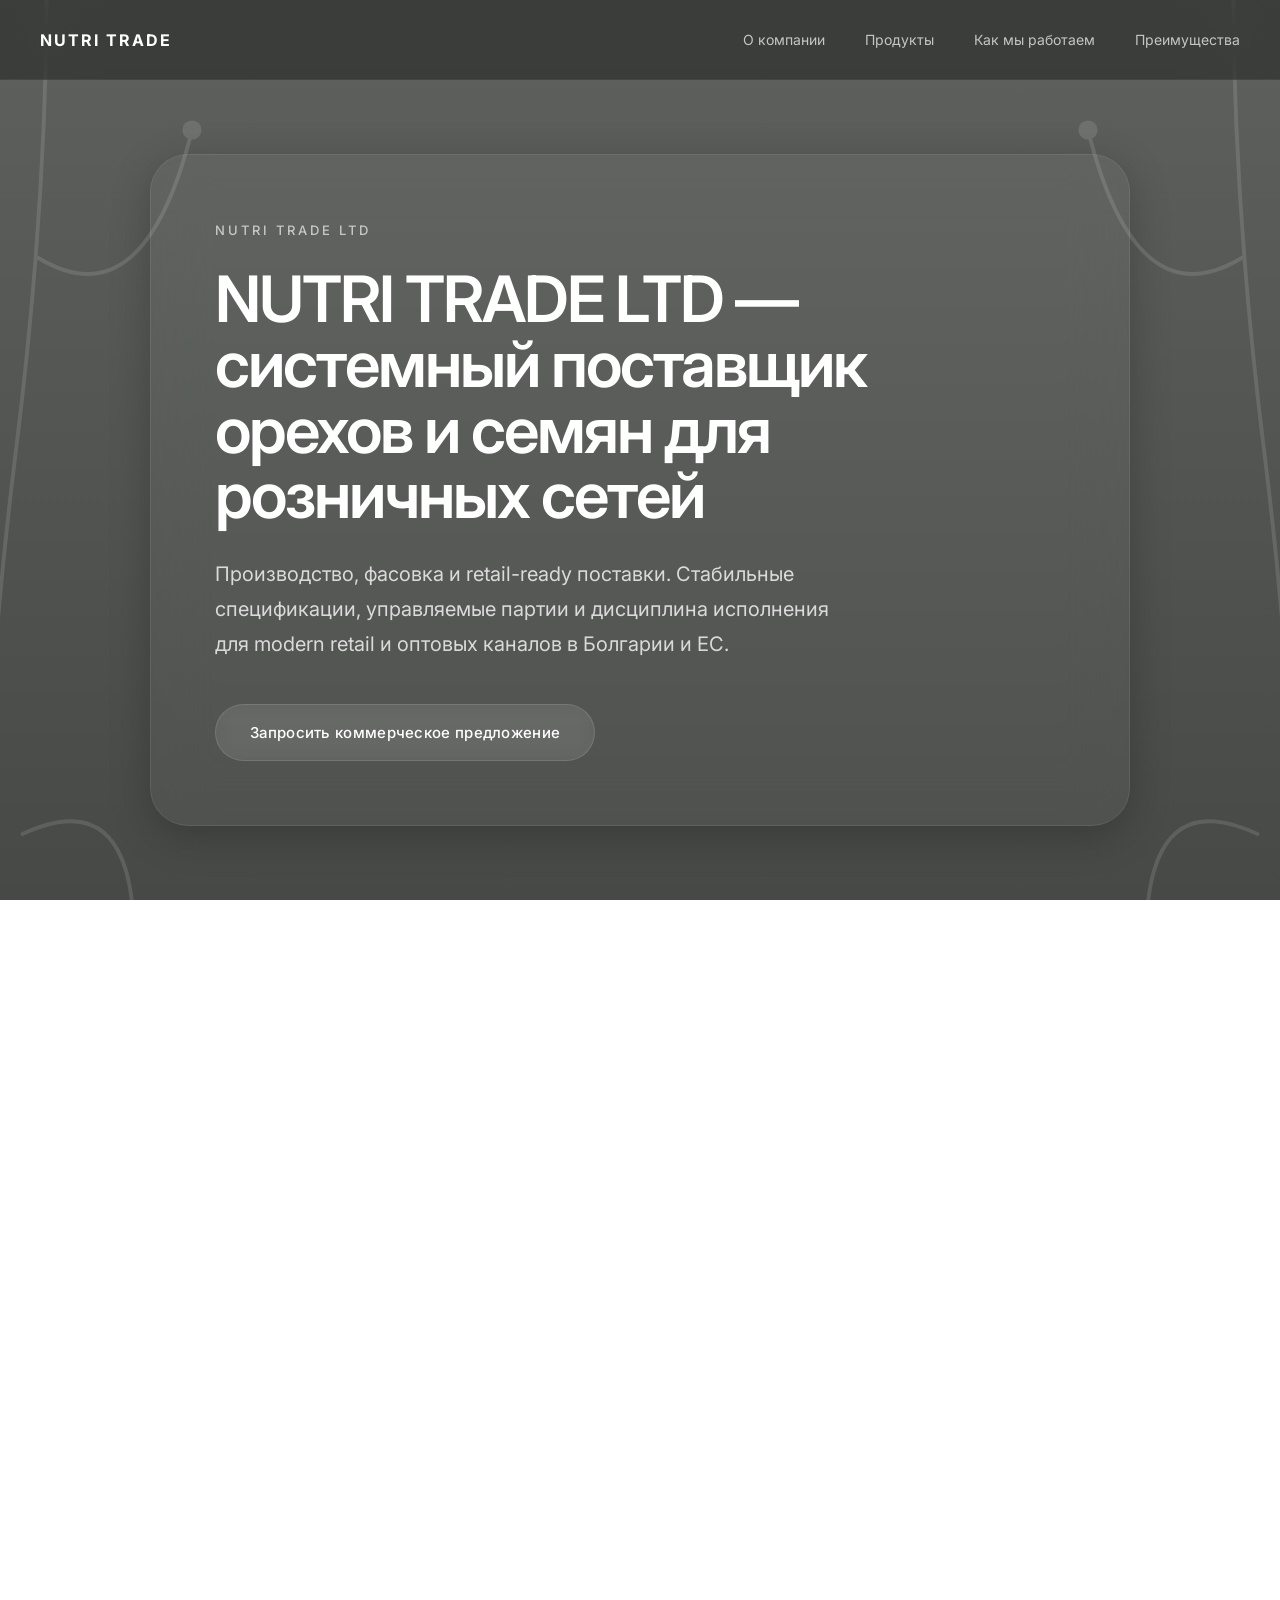
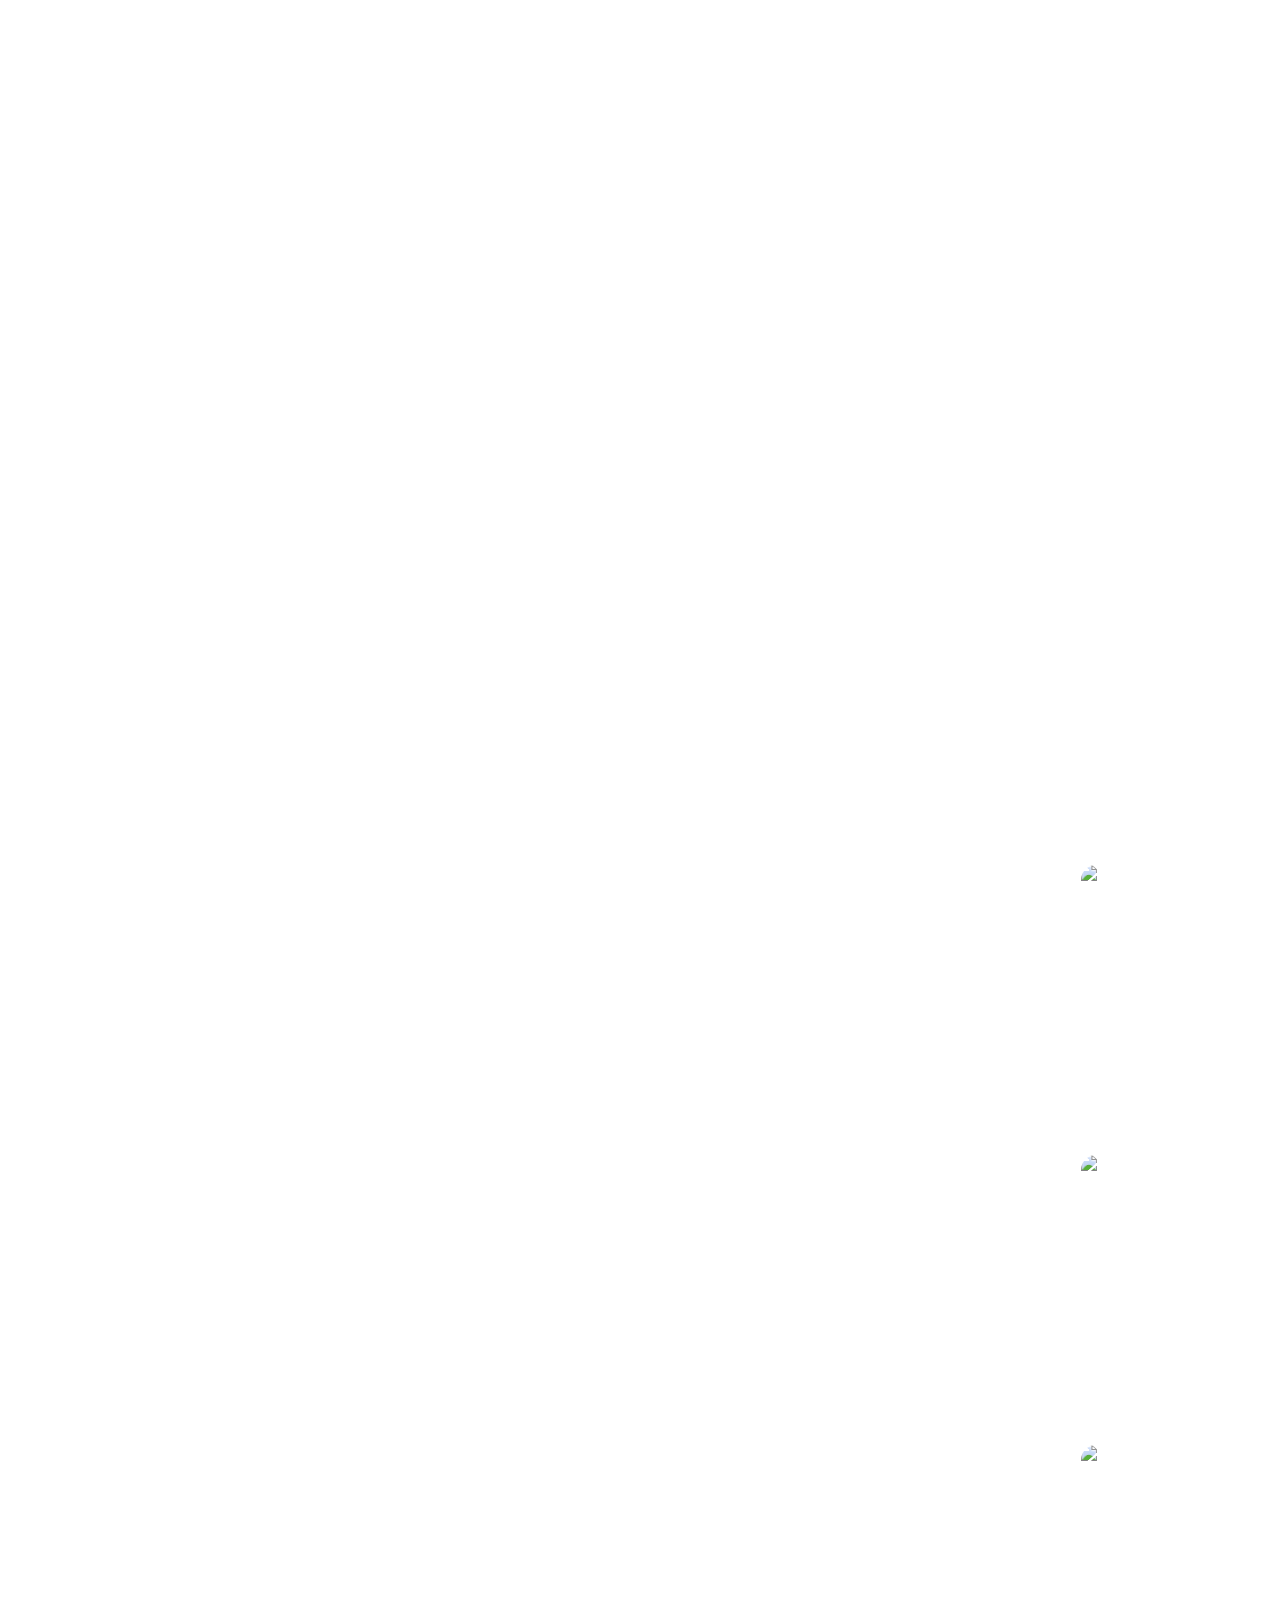
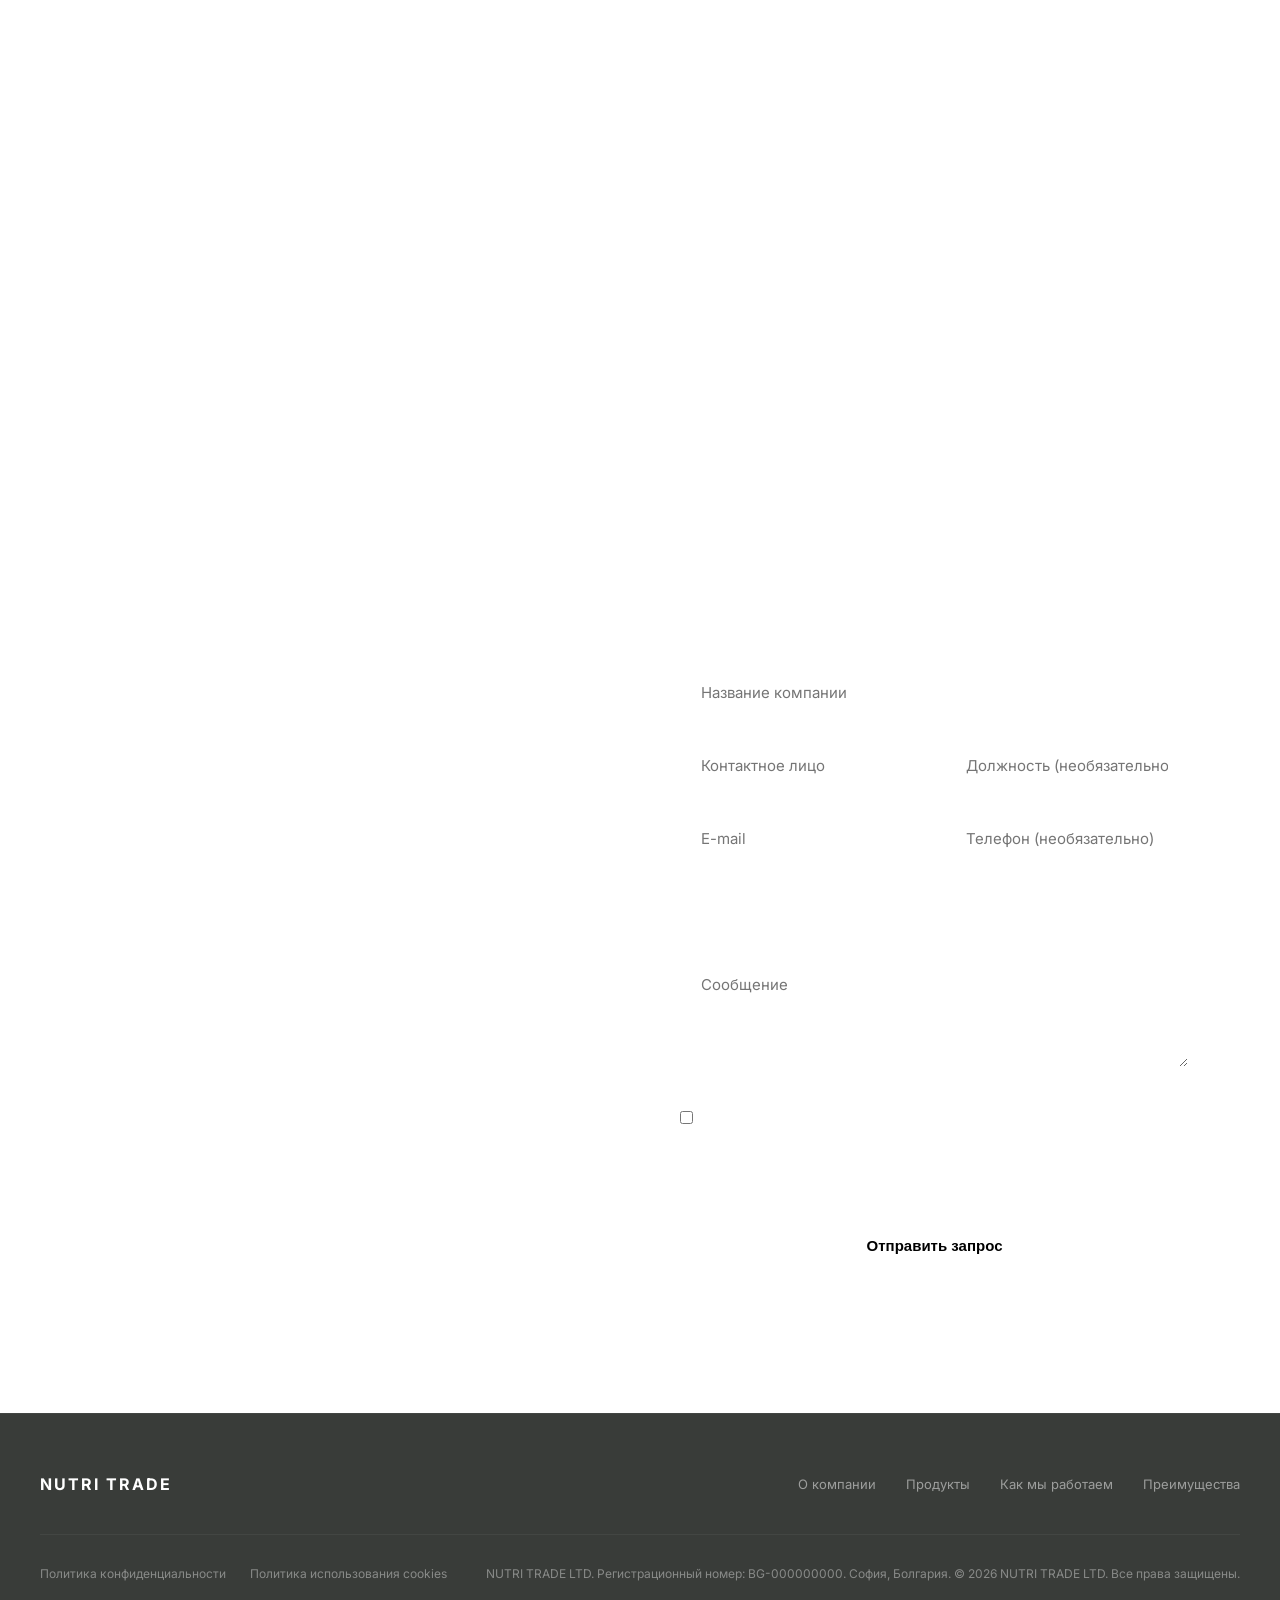
==== index.html @ 8dca6f15 "Перенесла файлы в корень репозитория" ====
<!DOCTYPE html>
<html lang="ru">
<head>
  <meta charset="UTF-8">
  <meta name="viewport" content="width=device-width, initial-scale=1.0">
  <title>NUTRI TRADE LTD</title>
  <link rel="stylesheet" href="style.css">
</head>
<body>

  <header class="main-header">
    <div class="header-container">
      <a href="#" class="logo">NUTRI TRADE</a>
      <nav class="nav-menu">
        <a href="#about">О компании</a>
        <a href="#products">Продукты</a>
        <a href="#workflow">Как мы работаем</a>
        <a href="#advantages">Преимущества</a>
      </nav>
    </div>
  </header>

  <main>
    <section class="hero">
      <div class="glass-panel">
        <span class="hero-label">NUTRI TRADE LTD</span>
        <h1>NUTRI TRADE LTD — системный поставщик орехов и семян для розничных сетей</h1>
        <p class="hero-description">Производство, фасовка и retail-ready поставки. Стабильные спецификации, управляемые партии и дисциплина исполнения для modern retail и оптовых каналов в Болгарии и ЕС.</p>
        <a href="#contacts" class="hero-button" style="text-align: center; text-decoration: none; display: inline-block;">Запросить коммерческое предложение</a>
      </div>
    </section>

    <section id="about" class="about">
      <div class="about-container">
        <span class="about-label">О КОМПАНИИ</span>
        <h2 class="about-title">NUTRI TRADE LTD — болгарская B2B-компания, работающая в сегменте nuts & seeds с 2014 года.</h2>
        <div class="about-text">
          <p>Мы специализируемся на фасовке, подготовке и поставке орехов и семян в форматах, соответствующих требованиям современных розничных сетей.</p>
          <p>Мы работаем не как спотовый трейдер, а как операционный партнер категории. Наша модель строится на трех принципах:</p>
        </div>
        <div class="principles">
          <div class="principle">
            <span>01</span>
            <div>
              <h3>Контроль параметров</h3>
              <p>стабильная спецификация продукта и повторяемость качества.</p>
            </div>
          </div>
          <div class="principle">
            <span>02</span>
            <div>
              <h3>Готовность к retail</h3>
              <p>упаковка, маркировка и партия полностью соответствуют требованиям сети.</p>
            </div>
          </div>
          <div class="principle">
            <span>03</span>
            <div>
              <h3>Предсказуемость поставок</h3>
              <p>планирование объемов и работа с регулярным пополнением.</p>
            </div>
          </div>
        </div>
        <div class="about-footer">
          <p>Компания ориентирована на долгосрочное сотрудничество с розничными операторами, дистрибьюторами и корпоративными клиентами, которым важна системность и управляемость поставщика.</p>
          <p>Наша цель — не просто поставлять продукт, а стать устойчивым поставщиком категории nuts & seeds для розничных сетей Болгарии и ЕС.</p>
        </div>
      </div>
    </section>

    <section id="products" class="about-with-images">
      <div class="side-gallery left-gallery">
        <div class="side-image-wrapper"><img src="https://i.pinimg.com/736x/41/07/f4/4107f4b997346288504368086fe5787e.jpg" alt="Product"></div>
        <div class="side-image-wrapper"><img src="https://i.pinimg.com/736x/2b/35/a3/2b35a3c12fa46bfa6d5dc0084721e55c.jpg" alt="Product"></div>
        <div class="side-image-wrapper"><img src="https://i.pinimg.com/736x/5d/20/ed/5d20ed44b436d05259170c17de82c818.jpg" alt="Product"></div>
      </div>
      <div class="about-container">
        <h2 class="about-title">Продукт и стандарты поставки</h2>
        <div class="about-text">
          <p>Мы формируем ассортимент как структурированную категорию, способную закрывать разные ценовые сегменты и сценарии потребления.</p>
        </div>
        <div class="principles">
          <div class="principle">
            <div class="block-body">
              <h3>Орехи</h3>
              <p>Миндаль, кешью, фундук, фисташка, грецкий орех — в стабильной спецификации и согласованных калибрах.</p>
            </div>
          </div>
          <div class="principle">
            <div class="block-body">
              <h3>Семена</h3>
              <p>Подсолнечные, тыквенные и другие позиции с высокой круглогодичной оборачиваемостью.</p>
            </div>
          </div>
          <div class="principle">
            <div class="block-body">
              <h3>Миксы</h3>
              <p>Классические, премиальные и функциональные комбинации, а также решения под индивидуальные требования сети.</p>
            </div>
          </div>
          <div class="principle">
            <div class="block-body">
              <h3>Форматы упаковки</h3>
              <ul class="clean-list icon-dot">
                <li>50–200 г — стандартная полка.</li>
                <li>250–500 г — расширенный потребительский формат.</li>
                <li>500 г – 1 кг — семейные упаковки.</li>
                <li>1–5 кг — HoReCa и оптовые поставки.</li>
              </ul>
              <p class="sub-text">Возможна разработка индивидуального веса и структуры упаковки под требования конкретной сети.</p>
            </div>
          </div>
          <div class="principle">
            <div class="block-body">
              <h3>Private Label</h3>
              <p class="list-lead">Мы производим продукцию под собственные торговые марки партнеров:</p>
              <ul class="clean-list icon-dash">
                <li>разработка продуктовой матрицы;</li>
                <li>адаптация веса и состава;</li>
                <li>подготовка упаковки по бренд-гайдлайнам;</li>
                <li>регулярные поставки по согласованному графику.</li>
              </ul>
              <p class="footer-statement">Private Label рассматривается как стратегическое направление долгосрочного сотрудничества.</p>
            </div>
          </div>
          <div class="principle">
            <div class="block-body">
              <h3>Что отличает наш продукт</h3>
              <p class="list-lead">В категории орехов и семян решает не только цена, но и контроль параметров. Мы работаем по фиксированным спецификациям, включая:</p>
              <ul class="clean-list icon-dash">
                <li>калибр и целостность ядра;</li>
                <li>допустимый уровень влажности;</li>
                <li>отсутствие посторонних включений;</li>
                <li>стабильный органолептический профиль;</li>
                <li>корректные весовые допуски при фасовке.</li>
              </ul>
              <p class="sub-text">Каждая партия сопровождается маркировкой и идентификацией, что обеспечивает прослеживаемость и соответствие требованиям retail.</p>
            </div>
          </div>
          <div class="principle">
            <div class="block-body">
              <h3>Форматы поставки</h3>
              <p class="list-lead">Мы работаем в различных форматах, в зависимости от канала продаж:</p>
              <ul class="clean-list icon-dash">
                <li>розничные упаковки для полки;</li>
                <li>увеличенные форматы для семейного потребления;</li>
                <li>оптовые партии для HoReCa и дистрибьюторов.</li>
              </ul>
              <p class="sub-text">Упаковка адаптируется под требования клиента — от стандартных решений до индивидуальных форматов.</p>
            </div>
          </div>
        </div>
      </div>
      <div class="side-gallery right-gallery">
        <div class="side-image-wrapper"><img src="https://i.pinimg.com/736x/6f/4b/25/6f4b251cf238e83b33476d13d8d8c1b0.jpg" alt="Product"></div>
        <div class="side-image-wrapper"><img src="https://i.pinimg.com/736x/94/e7/72/94e7726dc7855d75522d4743e9cf7b90.jpg" alt="Product"></div>
        <div class="side-image-wrapper"><img src="https://i.pinimg.com/736x/4c/29/f6/4c29f63965912426379886164852e07c.jpg" alt="Product"></div>
      </div>
    </section>

    <section id="workflow" class="about workflow-section">
      <div class="block-decor decor-left"></div>
      <div class="block-decor decor-right"></div>
      <div class="about-container">
        <h2 class="about-title">Как мы работаем</h2>
        <div class="about-text">
          <p>Работа с категорией nuts & seeds требует не только качественного продукта, но и чётко выстроенного операционного цикла. NUTRI TRADE выстраивает process поставки как управляемую систему — от спецификации до регулярного пополнения полки.</p>
        </div>
        <div class="principles">
          <div class="principle">
            <span>01</span>
            <div class="block-body">
              <h3>Анализ запроса и формирование задачи</h3>
              <p class="list-lead">На первом этапе мы определяем:</p>
              <ul class="clean-list icon-dash">
                <li>формат сотрудничества: сеть, дистрибьютор, HoReCa, private label;</li>
                <li>требуемый ассортимент и объемы;</li>
                <li>формат упаковки и ценовой сегмент;</li>
                <li>требования к маркировке и документации.</li>
              </ul>
              <p class="sub-text">Если речь идет о retail, мы учитываем планограмму, SKU-архитектуру и сезонность категории.</p>
            </div>
          </div>
          <div class="principle">
            <span>02</span>
            <div class="block-body">
              <h3>Спецификация и согласование параметров</h3>
              <p class="list-lead">Каждая позиция фиксируется в виде согласованной спецификации:</p>
              <ul class="clean-list icon-dash">
                <li>калибр и допустимые отклонения;</li>
                <li>требования к целостности и внешнему виду;</li>
                <li>весовые допуски при фасовке;</li>
                <li>срок годности и условия хранения;</li>
                <li>структура упаковки и маркировки.</li>
              </ul>
            </div>
          </div>
          <div class="principle">
            <span>03</span>
            <div class="block-body">
              <h3>Подготовка коммерческого предложения</h3>
              <p>Коммерческое предложение формируется на основе согласованной спецификации, планируемого объема, логистической схемы поставки и условий оплаты. Для сетей дополнительно учитываются промо-планы и возможные пиковые объемы.</p>
            </div>
          </div>
          <div class="principle">
            <span>04</span>
            <div class="block-body">
              <h3>Производственная и упаковочная подготовка</h3>
              <p>Перед запуском регулярных поставок мы подтверждаем стабильность сырьевой базы, резервируем упаковочные материалы, планируем производственную загрузку и формируем график отгрузок. В случае private label проводится отдельное согласование макетов и утверждение образцов.</p>
            </div>
          </div>
          <div class="principle">
            <span>05</span>
            <div class="block-body">
              <h3>Регулярные поставки и контроль исполнения</h3>
              <p>Поставки осуществляются в соответствии с согласованным графиком. Контроль включает проверку соответствия спецификации, корректность маркировки, соблюдение сроков годности и документальное сопровождение.</p>
            </div>
          </div>
          <div class="principle">
            <span>06</span>
            <div class="block-body">
              <h3>Сопровождение и развитие сотрудничества</h3>
              <p>После запуска поставок мы адаптируем ассортимент при необходимости, готовим продукт к промо-периодам и расширяем линейку по результатам продаж. Наша задача — долгосрочное присутствие продукта в категории.</p>
            </div>
          </div>
        </div>
      </div>
    </section>

    <section id="advantages" class="about advantages-section">
      <div class="about-container">
        <span class="about-label">Преимущества</span>
        <h2 class="about-title">Почему выбирают NUTRI TRADE</h2>
        <div class="advantages-list">
          <div class="advantage-item">
            <h3>Сетевой подход к работе</h3>
            <ul class="clean-list icon-dash">
              <li>соответствие требованиям по маркировке и штрихкодированию;</li>
              <li>готовность к централизованным поставкам;</li>
              <li>соблюдение графиков отгрузок и требований к упаковке;</li>
              <li>подготовка к промо-периодам и сезонным пикам.</li>
            </ul>
          </div>
          <div class="advantage-item">
            <h3>Предсказуемость качества</h3>
            <ul class="clean-list icon-dash">
              <li>калибр и целостность продукта;</li>
              <li>уровень влажности;</li>
              <li>органолептические характеристики;</li>
              <li>весовые допуски при фасовке.</li>
            </ul>
          </div>
          <div class="advantage-item">
            <h3>Гибкий и управляемый ассортимент</h3>
            <ul class="clean-list icon-dash">
              <li>базовые позиции с высокой оборачиваемостью;</li>
              <li>премиальные SKU с более высокой добавленной стоимостью;</li>
              <li>миксы и специальные форматы под планограммы.</li>
            </ul>
          </div>
          <div class="advantage-item">
            <h3>Документы и операционная дисциплина</h3>
            <ul class="clean-list icon-dash">
              <li>корректная маркировка: аллергены, пищевая ценность, сроки;</li>
              <li>идентификация партий и прослеживаемость;</li>
              <li>соблюдение условий хранения;</li>
              <li>готовность к анализу рекламаций.</li>
            </ul>
          </div>
        </div>
      </div>
    </section>

    <section id="contacts" class="about">
      <div class="about-container">
        <span class="about-label">ОБРАТНАЯ СВЯЗЬ</span>
        <h2 class="about-title">Обратная связь</h2>
        <div class="contacts-main-grid">
          <div class="contact-info-block">
            <h3 class="company-name-title">NUTRI TRADE LTD</h3>
            <p class="company-reg-info">Регистрационный номер: BG-000000000<br>VAT: BG000000000</p>
            <div class="contact-details-item">
              <span class="item-label">Юридический адрес</span>
              <p class="item-text">Болгария, г. София, учебный адрес компании.</p>
            </div>
            <div class="contact-details-item">
              <span class="item-label">Связь</span>
              <p class="item-text">
                <a href="mailto:contact@nutritrade.example">contact@nutritrade.example</a><br>
                <a href="tel:+359000000000">+359 000 000 000</a>
              </p>
            </div>
            <div class="contact-details-item">
              <span class="item-label">Формат сотрудничества</span>
              <p class="cooperation-tags">B2B-поставки • Retail • Дистрибьюторы • Private Label</p>
            </div>
          </div>
          <div class="contact-form-block">
            <p class="form-instruction">Запрос коммерческого предложения. Пожалуйста, укажите детали вашего запроса. Мы свяжемся с вами в рабочее время.</p>
            <div id="form-success-msg" style="display: none; background: #e8f5e9; color: #2e7d32; padding: 15px; border-radius: 8px; margin-bottom: 20px; border: 1px solid #c8e6c9; font-weight: 500;">
              ✓ Спасибо! Ваш запрос успешно отправлен. Мы свяжемся с вами в рабочее время.
            </div>
            <form class="custom-b2b-form" id="b2b-contact-form" novalidate>
              <div class="input-group-full">
                <input type="text" id="company_name" placeholder="Название компании">
              </div>
              <div class="input-group-twin">
                <input type="text" id="contact_person" placeholder="Контактное лицо">
                <input type="text" id="job_title" placeholder="Должность (необязательно)">
              </div>
              <div class="input-group-twin">
                <input type="email" id="user_email" placeholder="E-mail">
                <input type="tel" id="user_phone" placeholder="Телефон (необязательно)">
              </div>
              <div class="input-group-full">
                <select id="cooperation_format">
                  <option value="" disabled selected hidden>Интересующий формат сотрудничества</option>
                  <option value="own-brand">поставка под собственный бренд</option>
                  <option value="private-label">private label</option>
                  <option value="wholesale">оптовые партии</option>
                  <option value="other">другое</option>
                </select>
              </div>
              <div class="input-group-full">
                <textarea id="user_message" placeholder="Сообщение" rows="4"></textarea>
              </div>
              <div class="input-group-full checkbox-wrapper" style="margin: 15px 0;">
                <label style="display: flex; align-items: flex-start; gap: 10px; cursor: pointer;">
                  <input type="checkbox" id="privacy_agreement" style="margin-top: 4px;">
                  <span class="form-privacy-disclaimer" style="margin: 0; font-size: 12px; line-height: 1.4; color: rgba(255, 255, 255, 0.5);">
                    Я подтверждаю, что ознакомлен(а) с <a href="javascript:void(0)" onclick="openLegalModal('privacy')" style="color: #ffffff; text-decoration: underline;">Политикой конфиденциальности</a> NUTRI TRADE LTD и даю согласие на обработку моих персональных данных компанией NUTRI TRADE LTD с целью обработки данного запроса и осуществления последующей деловой коммуникации.
                  </span>
                </label>
              </div>
              <button type="submit" class="submit-form-btn">Отправить запрос</button>
            </form>
          </div>
        </div>
      </div>
    </section>
  </main>

  <footer class="site-footer">
    <div class="footer-inner-container">
      <div class="footer-top-row">
        <a href="#" class="footer-site-logo">NUTRI TRADE</a>
        <nav class="footer-site-menu">
          <a href="#about">О компании</a>
          <a href="#products">Продукты</a>
          <a href="#workflow">Как мы работаем</a>
          <a href="#advantages">Преимущества</a>
        </nav>
      </div>
      <div class="footer-bottom-row">
        <div class="footer-legal-links">
          <a href="javascript:void(0)" onclick="openLegalModal('privacy')">Политика конфиденциальности</a>
          <a href="javascript:void(0)" onclick="openLegalModal('cookies')">Политика использования cookies</a>
        </div>
        <div class="footer-copyright-text">
          <p>NUTRI TRADE LTD. Регистрационный номер: BG-000000000. София, Болгария. © 2026 NUTRI TRADE LTD. Все права защищены.</p>
        </div>
      </div>
    </div>
  </footer>

  <div id="modal-privacy" class="legal-modal">
    <div class="legal-modal-content">
      <span class="legal-modal-close" onclick="closeLegalModal('privacy')">&times;</span>
      <h2>Политика конфиденциальности</h2>
      <p>Администратор персональных данных: NUTRI TRADE LTD. Регистрационный номер: BG-000000000. VAT: BG000000000. Адрес: Болгария, г. София. E-mail: privacy@nutritrade.example. Компания действует в качестве администратора персональных данных в соответствии с Регламентом ЕС 2016/679 (GDPR).</p>
      <h3>Какие данные мы обрабатываем</h3>
      <p>1. Данные через форму запроса: имя и фамилия, должность, название компании, e-mail, телефон, содержание сообщения.</p>
      <p>2. Данные при деловой коммуникации: контактные данные представителей, информация для КП, договорные данные.</p>
      <p>3. Технические данные: IP-адрес, данные о браузере, cookies.</p>
      <h3>Цели обработки и основания</h3>
      <p>Обработка запросов, подготовка договоров, выполнение преддоговорных мер, бухгалтерский учет, защита интересов компании, безопасность сайта. Основания: Статьи 6(1)(b), 6(1)(c), 6(1)(f), 6(1)(a) GDPR.</p>
      <h3>Срок хранения и передача</h3>
      <p>Данные хранятся в течение срока деловых отношений или в течение срока, предусмотренного законодательством Болгарии. Могут передаваться консультантам, IT-поставщикам, госорганам. Данные не передаются за пределы ЕС без гарантий.</p>
      <h3>Права субъектов</h3>
      <p>Доступ, исправление, удаление, ограничение, переносимость, возражение, отзыв согласия, жалоба в Комиссию по защите личных данных Республики Болгария (www.cpdp.bg).</p>
    </div>
  </div>

  <div id="modal-cookies" class="legal-modal">
    <div class="legal-modal-content">
      <span class="legal-modal-close" onclick="closeLegalModal('cookies')">&times;</span>
      <h2>Политика использования cookies</h2>
      <h3>Что такое cookies</h3>
      <p>Небольшие текстовые файлы, которые сохраняются на устройстве при посещении веб-сайта.</p>
      <h3>Какие cookies мы используем</h3>
      <p>1. Обязательные технические: необходимы для работы сайта.</p>
      <p>2. Аналитические: Google Analytics (только после согласия).</p>
      <p>3. Маркетинговые: для персонализации рекламы (только после согласия).</p>
      <h3>Управление и контакты</h3>
      <p>Правовое основание: Статья 6(1)(a) GDPR, директива ePrivacy. Управлять cookies можно через cookie-баннер при первом посещении или настройки браузера. Срок хранения: сессионные (до закрытия браузера) и постоянные (до истечения срока). По вопросам: privacy@nutritrade.example.</p>
    </div>
  </div>

  <script src="script.js"></script>
</body>
</html>
---- style.css ----
@import url('https://fonts.googleapis.com/css2?family=Inter:wght@300;400;500;600;700&display=swap');

* {
    margin: 0;
    padding: 0;
    box-sizing: border-box;
    scroll-behavior: smooth;
}

body {
    min-height: 100vh;
    font-family: 'Inter', sans-serif;
    background: linear-gradient(rgba(8, 12, 8, 0.65), rgba(8, 12, 8, 0.75)), url("https://i.pinimg.com/1200x/a6/bd/4d/a6bd4db7ee7053689bd971b36cbcd1ef.jpg");
    background-size: cover;
    background-position: center;
    background-repeat: no-repeat;
    background-attachment: fixed;
    color: white;
    padding-top: 80px;
    overflow-x: hidden;
}

.main-header {
    position: fixed;
    top: 0;
    left: 0;
    width: 100%;
    height: 80px;
    z-index: 1000;
    background: rgba(8, 12, 8, 0.4);
    backdrop-filter: blur(20px);
    -webkit-backdrop-filter: blur(20px);
    border-bottom: 1px solid rgba(255, 255, 255, 0.05);
}

.header-container {
    max-width: 1600px;
    height: 100%;
    margin: 0 auto;
    padding: 0 40px;
    display: flex;
    align-items: center;
    justify-content: space-between;
}

.logo {
    font-size: 16px;
    font-weight: 700;
    letter-spacing: 2px;
    color: white;
    text-decoration: none;
    text-transform: uppercase;
}

.nav-menu {
    display: flex;
    gap: 40px;
}

.nav-menu a {
    font-size: 14px;
    font-weight: 400;
    color: rgba(255, 255, 255, 0.7);
    text-decoration: none;
    transition: color 0.3s ease;
}

.nav-menu a:hover {
    color: white;
}

.header-cta {
    padding: 10px 24px;
    background: rgba(255, 255, 255, 0.08);
    border: 1px solid rgba(255, 255, 255, 0.15);
    border-radius: 999px;
    color: white;
    font-size: 13px;
    font-weight: 500;
    cursor: pointer;
    transition: all 0.3s ease;
}

.header-cta:hover {
    background: white;
    color: black;
}

.hero {
    min-height: calc(100vh - 80px);
    display: flex;
    align-items: center;
    justify-content: center;
    padding: 40px;
    position: relative;
    z-index: 2;
}

.glass-panel {
    width: 100%;
    max-width: 980px;
    padding: 64px;
    border-radius: 38px;
    background: rgba(255, 255, 255, 0.045);
    backdrop-filter: blur(28px);
    -webkit-backdrop-filter: blur(28px);
    border: 1px solid rgba(255, 255, 255, 0.08);
    box-shadow: 0 10px 40px rgba(0, 0, 0, 0.22);
    color: white;
}

.hero-label {
    display: inline-block;
    margin-bottom: 28px;
    font-size: 13px;
    font-weight: 500;
    letter-spacing: 3px;
    text-transform: uppercase;
    opacity: 0.65;
}

.glass-panel h1 {
    max-width: 760px;
    font-size: 64px;
    font-weight: 600;
    line-height: 1.02;
    letter-spacing: -2px;
    margin-bottom: 30px;
}

.hero-description {
    max-width: 630px;
    font-size: 20px;
    font-weight: 400;
    line-height: 1.75;
    color: rgba(255, 255, 255, 0.78);
    margin-bottom: 42px;
}

.hero-button {
    padding: 18px 34px;
    border: 1px solid rgba(255, 255, 255, 0.12);
    border-radius: 999px;
    background: rgba(255, 255, 255, 0.08);
    backdrop-filter: blur(10px);
    color: white;
    font-size: 15px;
    font-weight: 500;
    letter-spacing: 0.3px;
    cursor: pointer;
    transition: 0.3s ease;
    display: block;
    margin: 0 auto;
}

.hero-button:hover {
    background: rgba(255, 255, 255, 0.14);
    transform: translateY(-2px);
}

.about {
    padding: 90px 40px;
    position: relative;
    z-index: 2;
}

.about-container {
    width: 100%;
    max-width: 760px;
    margin: 0 auto;
    flex-shrink: 0;
}

#contacts .about-container {
    max-width: 1200px;
}

.about-label {
    display: inline-block;
    margin-bottom: 24px;
    font-size: 13px;
    letter-spacing: 3px;
    text-transform: uppercase;
    color: rgba(255, 255, 255, 0.5);
}

.about-title {
    font-size: 44px;
    font-weight: 500;
    line-height: 1.25;
    letter-spacing: -1.5px;
    margin-bottom: 40px;
}

.about-text {
    margin-bottom: 60px;
}

.about-text p {
    font-size: 20px;
    line-height: 1.8;
    color: rgba(255, 255, 255, 0.78);
    margin-bottom: 24px;
}

.principles {
    display: flex;
    flex-direction: column;
    gap: 40px;
    margin-bottom: 60px;
}

.principle {
    display: flex;
    align-items: flex-start;
    gap: 34px;
    padding-bottom: 34px;
    border-bottom: 1px solid rgba(255, 255, 255, 0.08);
}

.principle span {
    font-size: 34px;
    opacity: 0.35;
    font-weight: 300;
    line-height: 1;
}

.principle h3 {
    font-size: 26px;
    font-weight: 500;
    margin-bottom: 12px;
}

.principle p {
    font-size: 18px;
    line-height: 1.75;
    color: rgba(255, 255, 255, 0.72);
}

.block-body {
    width: 100%;
}

.clean-list {
    list-style: none;
    margin: 20px 0;
}

.clean-list li {
    font-size: 16px;
    line-height: 1.6;
    color: rgba(255, 255, 255, 0.8);
    margin-bottom: 10px;
    position: relative;
    padding-left: 20px;
}

.icon-dot li::before {
    content: "•";
    position: absolute;
    left: 0;
    color: rgba(255, 255, 255, 0.5);
}

.icon-dash li::before {
    content: "—";
    position: absolute;
    left: 0;
    color: rgba(255, 255, 255, 0.5);
}

.sub-text {
    font-size: 14px;
    color: rgba(255, 255, 255, 0.6);
    line-height: 1.6;
    margin-top: 15px;
}

.list-lead {
    font-size: 18px;
    color: rgba(255, 255, 255, 0.9);
    margin-bottom: 10px;
}

.footer-statement {
    font-size: 16px;
    font-weight: 500;
    color: white;
    margin-top: 15px;
}

.about-footer {
    margin: 80px auto 0;
}

.about-footer p {
    font-size: 22px;
    font-weight: 500;
    line-height: 1.75;
    color: rgba(255, 255, 255, 0.76);
    margin-bottom: 30px;
}

.about-with-images {
    display: flex;
    justify-content: center;
    align-items: flex-start;
    gap: 60px;
    padding: 90px 40px;
    max-width: 1600px;
    margin: 0 auto;
    position: relative;
    z-index: 2;
}

.side-gallery {
    display: flex;
    flex-direction: column;
    gap: 30px;
    width: 260px;
    flex-shrink: 0;
    position: sticky;
    top: 120px;
}

.side-image-wrapper {
    width: 100%;
    aspect-ratio: 1 / 1;
    overflow: hidden;
    border-radius: 16px;
    border: 1px solid rgba(255, 255, 255, 0.08);
    background: rgba(255, 255, 255, 0.02);
}

.side-image-wrapper img {
    width: 100%;
    height: 100%;
    object-fit: cover;
    object-position: center;
}

.workflow-section {
    position: relative;
}

.block-decor {
    position: fixed;
    top: 0;
    bottom: 0;
    width: 320px;
    pointer-events: none;
    z-index: 1;
    opacity: 0.12;
    background-repeat: no-repeat;
    background-size: 100% auto;
}

.decor-left {
    left: 0;
    background-image: url("data:image/svg+xml,%3Csvg xmlns='http://www.w3.org/2000/svg' viewBox='0 0 100 800'%3E%3Cpath d='M-10,50 Q30,200 5,400 T20,700 M5,180 Q40,150 50,200 M12,340 Q45,360 60,300 M7,520 Q50,500 40,580' fill='none' stroke='%23ffffff' stroke-width='1.2' stroke-linecap='round'/%3E%3Ccircle cx='50' cy='200' r='2' fill='%23ffffff'/%3E%3Ccircle cx='60' cy='300' r='3' fill='%23ffffff'/%3E%3C/svg%3E");
    background-position: left center;
}

.decor-right {
    right: 0;
    background-image: url("data:image/svg+xml,%3Csvg xmlns='http://www.w3.org/2000/svg' viewBox='0 0 100 800'%3E%3Cpath d='M110,50 Q70,200 95,400 T80,700 M95,180 Q60,150 50,200 M88,340 Q55,360 40,300 M93,520 Q50,500 60,580' fill='none' stroke='%23ffffff' stroke-width='1.2' stroke-linecap='round'/%3E%3Ccircle cx='50' cy='200' r='2' fill='%23ffffff'/%3E%3Ccircle cx='40' cy='300' r='3' fill='%23ffffff'/%3E%3C/svg%3E");
    background-position: right center;
}

.advantages-section {
    background: rgba(255, 255, 255, 0.02);
    border-top: 1px solid rgba(255, 255, 255, 0.05);
    border-bottom: 1px solid rgba(255, 255, 255, 0.05);
}

.advantages-list {
    display: grid;
    grid-template-columns: repeat(2, 1fr);
    gap: 40px;
    margin-top: 20px;
}

.advantage-item {
    background: rgba(255, 255, 255, 0.03);
    padding: 40px;
    border-radius: 24px;
    border: 1px solid rgba(255, 255, 255, 0.08);
}

.advantage-item h3 {
    font-size: 24px;
    font-weight: 500;
    margin-bottom: 20px;
}

.contacts-main-grid {
    display: grid;
    grid-template-columns: 1fr 1.2fr;
    gap: 80px;
    align-items: flex-start;
    margin-top: 40px;
}

.contact-info-block {
    display: flex;
    flex-direction: column;
    gap: 40px;
}

.company-name-title {
    font-size: 28px;
    font-weight: 600;
    letter-spacing: -0.5px;
}

.company-reg-info {
    font-size: 14px;
    color: rgba(255, 255, 255, 0.5);
    line-height: 1.6;
    margin-top: -30px;
}

.contact-details-item {
    display: flex;
    flex-direction: column;
    gap: 8px;
}

.item-label {
    font-size: 12px;
    text-transform: uppercase;
    letter-spacing: 2px;
    color: rgba(255, 255, 255, 0.4);
}

.item-text {
    font-size: 18px;
    color: rgba(255, 255, 255, 0.9);
    line-height: 1.5;
}

.item-text a {
    color: white;
    text-decoration: none;
    transition: opacity 0.3s ease;
}

.item-text a:hover {
    opacity: 0.7;
}

.cooperation-tags {
    font-size: 15px;
    font-weight: 500;
    color: rgba(255, 255, 255, 0.8);
}

.contact-form-block {
    background: rgba(255, 255, 255, 0.03);
    padding: 50px;
    border-radius: 32px;
    border: 1px solid rgba(255, 255, 255, 0.08);
}

.form-instruction {
    font-size: 16px;
    line-height: 1.6;
    color: rgba(255, 255, 255, 0.6);
    margin-bottom: 34px;
}

.custom-b2b-form {
    display: flex;
    flex-direction: column;
    gap: 20px;
}

.input-group-full,
.input-group-twin {
    width: 100%;
}

.input-group-twin {
    display: grid;
    grid-template-columns: 1fr 1fr;
    gap: 20px;
}

.custom-b2b-form input[type="text"],
.custom-b2b-form input[type="email"],
.custom-b2b-form input[type="tel"],
.custom-b2b-form select,
.custom-b2b-form textarea {
    width: 100%;
    background: rgba(255, 255, 255, 0.05);
    border: 1px solid rgba(255, 255, 255, 0.12);
    border-radius: 12px;
    padding: 16px 20px;
    color: white;
    font-family: inherit;
    font-size: 15px;
    transition: all 0.3s ease;
    outline: none;
}

.custom-b2b-form select {
    appearance: none;
    -webkit-appearance: none;
    background-image: url("data:image/svg+xml,%3Csvg xmlns='http://www.w3.org/2000/svg' width='12' height='12' fill='%23ffffff' viewBox='0 0 16 16'%3E%3Cpath d='M7.247 11.14 2.451 5.658C1.885 5.013 2.345 4 3.204 4h9.592a1 1 0 0 1 .753 1.659l-4.796 5.48a1 1 0 0 1-1.506 0z'/%3E%3C/svg%3E");
    background-repeat: no-repeat;
    background-position: calc(100% - 20px) center;
    padding-right: 45px;
}

.custom-b2b-form input:focus,
.custom-b2b-form select:focus,
.custom-b2b-form textarea:focus {
    border-color: rgba(255, 255, 255, 0.35);
    background: rgba(255, 255, 255, 0.08);
}

.submit-form-btn {
    width: 100%;
    padding: 18px;
    background: white;
    color: black;
    border: none;
    border-radius: 12px;
    font-size: 15px;
    font-weight: 600;
    cursor: pointer;
    transition: all 0.3s ease;
    margin-top: 10px;
}

.submit-form-btn:hover {
    background: rgba(255, 255, 255, 0.9);
    transform: translateY(-1px);
}

.legal-section {
    padding: 60px 40px;
    background: rgba(0, 0, 0, 0.2);
    border-top: 1px solid rgba(255, 255, 255, 0.05);
}

.legal-tabs-header {
    display: flex;
    gap: 20px;
    border-bottom: 1px solid rgba(255, 255, 255, 0.1);
    margin-bottom: 30px;
}

.tab-toggle-btn {
    background: none;
    border: none;
    color: rgba(255, 255, 255, 0.6);
    padding: 15px 0;
    font-size: 16px;
    font-weight: 500;
    cursor: pointer;
    position: relative;
    transition: color 0.3s ease;
}

.tab-toggle-btn:hover {
    color: white;
}

.tab-toggle-btn.active {
    color: white;
}

.tab-toggle-btn.active::after {
    content: '';
    position: absolute;
    bottom: -1px;
    left: 0;
    width: 100%;
    height: 2px;
    background: white;
}

.legal-tab-content {
    display: none;
}

.legal-tab-content.active {
    display: block;
}

.legal-article h3 {
    font-size: 28px;
    margin-bottom: 25px;
}

.legal-article h4 {
    font-size: 18px;
    margin: 25px 0 10px;
    color: rgba(255, 255, 255, 0.9);
}

.legal-article p {
    font-size: 15px;
    line-height: 1.7;
    color: rgba(255, 255, 255, 0.7);
    margin-bottom: 15px;
}

.site-footer {
    padding: 60px 40px;
    border-top: 1px solid rgba(255, 255, 255, 0.05);
    background: rgba(8, 12, 8, 0.8);
    position: relative;
    z-index: 2;
}

.footer-inner-container {
    max-width: 1600px;
    margin: 0 auto;
    display: flex;
    flex-direction: column;
    gap: 40px;
}

.footer-top-row {
    display: flex;
    justify-content: space-between;
    align-items: center;
}

.footer-site-logo {
    font-size: 16px;
    font-weight: 700;
    letter-spacing: 2px;
    color: white;
    text-decoration: none;
}

.footer-site-menu {
    display: flex;
    gap: 30px;
}

.footer-site-menu a {
    font-size: 13px;
    color: rgba(255, 255, 255, 0.5);
    text-decoration: none;
    transition: color 0.3s ease;
}

.footer-site-menu a:hover {
    color: white;
}

.footer-bottom-row {
    display: flex;
    justify-content: space-between;
    align-items: center;
    padding-top: 30px;
    border-top: 1px solid rgba(255, 255, 255, 0.05);
}

.footer-legal-links {
    display: flex;
    gap: 24px;
}

.footer-legal-links a {
    font-size: 12px;
    color: rgba(255, 255, 255, 0.4);
    text-decoration: none;
    transition: color 0.3s ease;
}

.footer-legal-links a:hover {
    color: white;
}

.footer-copyright-text p {
    font-size: 12px;
    color: rgba(255, 255, 255, 0.4);
    text-align: right;
    line-height: 1.5;
}

.legal-modal {
    display: none;
    position: fixed;
    top: 0;
    left: 0;
    width: 100%;
    height: 100%;
    z-index: 2000;
    background: rgba(0, 0, 0, 0.8);
    backdrop-filter: blur(10px);
    -webkit-backdrop-filter: blur(10px);
    justify-content: center;
    align-items: center;
    padding: 20px;
}

.legal-modal-content {
    background: #121612;
    border: 1px solid rgba(255, 255, 255, 0.1);
    max-width: 800px;
    width: 100%;
    max-height: 80vh;
    overflow-y: auto;
    padding: 40px;
    border-radius: 24px;
    position: relative;
    color: white;
}

.legal-modal-close {
    position: absolute;
    top: 20px;
    right: 25px;
    font-size: 30px;
    color: rgba(255, 255, 255, 0.5);
    cursor: pointer;
    transition: color 0.3s ease;
}

.legal-modal-close:hover {
    color: white;
}

.legal-modal-content h2 {
    font-size: 28px;
    margin-bottom: 20px;
}

.legal-modal-content h3 {
    font-size: 18px;
    margin: 25px 0 10px;
}

.legal-modal-content p {
    font-size: 14px;
    line-height: 1.6;
    color: rgba(255, 255, 255, 0.7);
    margin-bottom: 12px;
}

@media (max-width: 1200px) {
    .about-with-images {
        flex-direction: column;
        align-items: center;
        gap: 40px;
    }

    .side-gallery {
        display: none;
    }

    .contacts-main-grid {
        grid-template-columns: 1fr;
        gap: 50px;
    }
}

@media (max-width: 768px) {
    body {
        padding-top: 70px;
    }

    .main-header {
        height: 70px;
    }

    .header-container {
        padding: 0 20px;
    }

    .nav-menu {
        display: none;
    }

    .glass-panel {
        padding: 32px 24px;
    }

    .glass-panel h1 {
        font-size: 36px;
    }

    .hero-description {
        font-size: 16px;
    }

    .about-title {
        font-size: 28px;
    }

    .about-text p,
    .about-footer p {
        font-size: 16px;
    }

    .advantages-list {
        grid-template-columns: 1fr;
    }

    .contact-form-block {
        padding: 30px 20px;
    }

    .input-group-twin {
        grid-template-columns: 1fr;
    }

    .footer-top-row,
    .footer-bottom-row {
        flex-direction: column;
        gap: 20px;
        align-items: flex-start;
    }

    .footer-site-menu {
        flex-direction: column;
        gap: 15px;
    }

    .footer-copyright-text p {
        text-align: left;
    }
}
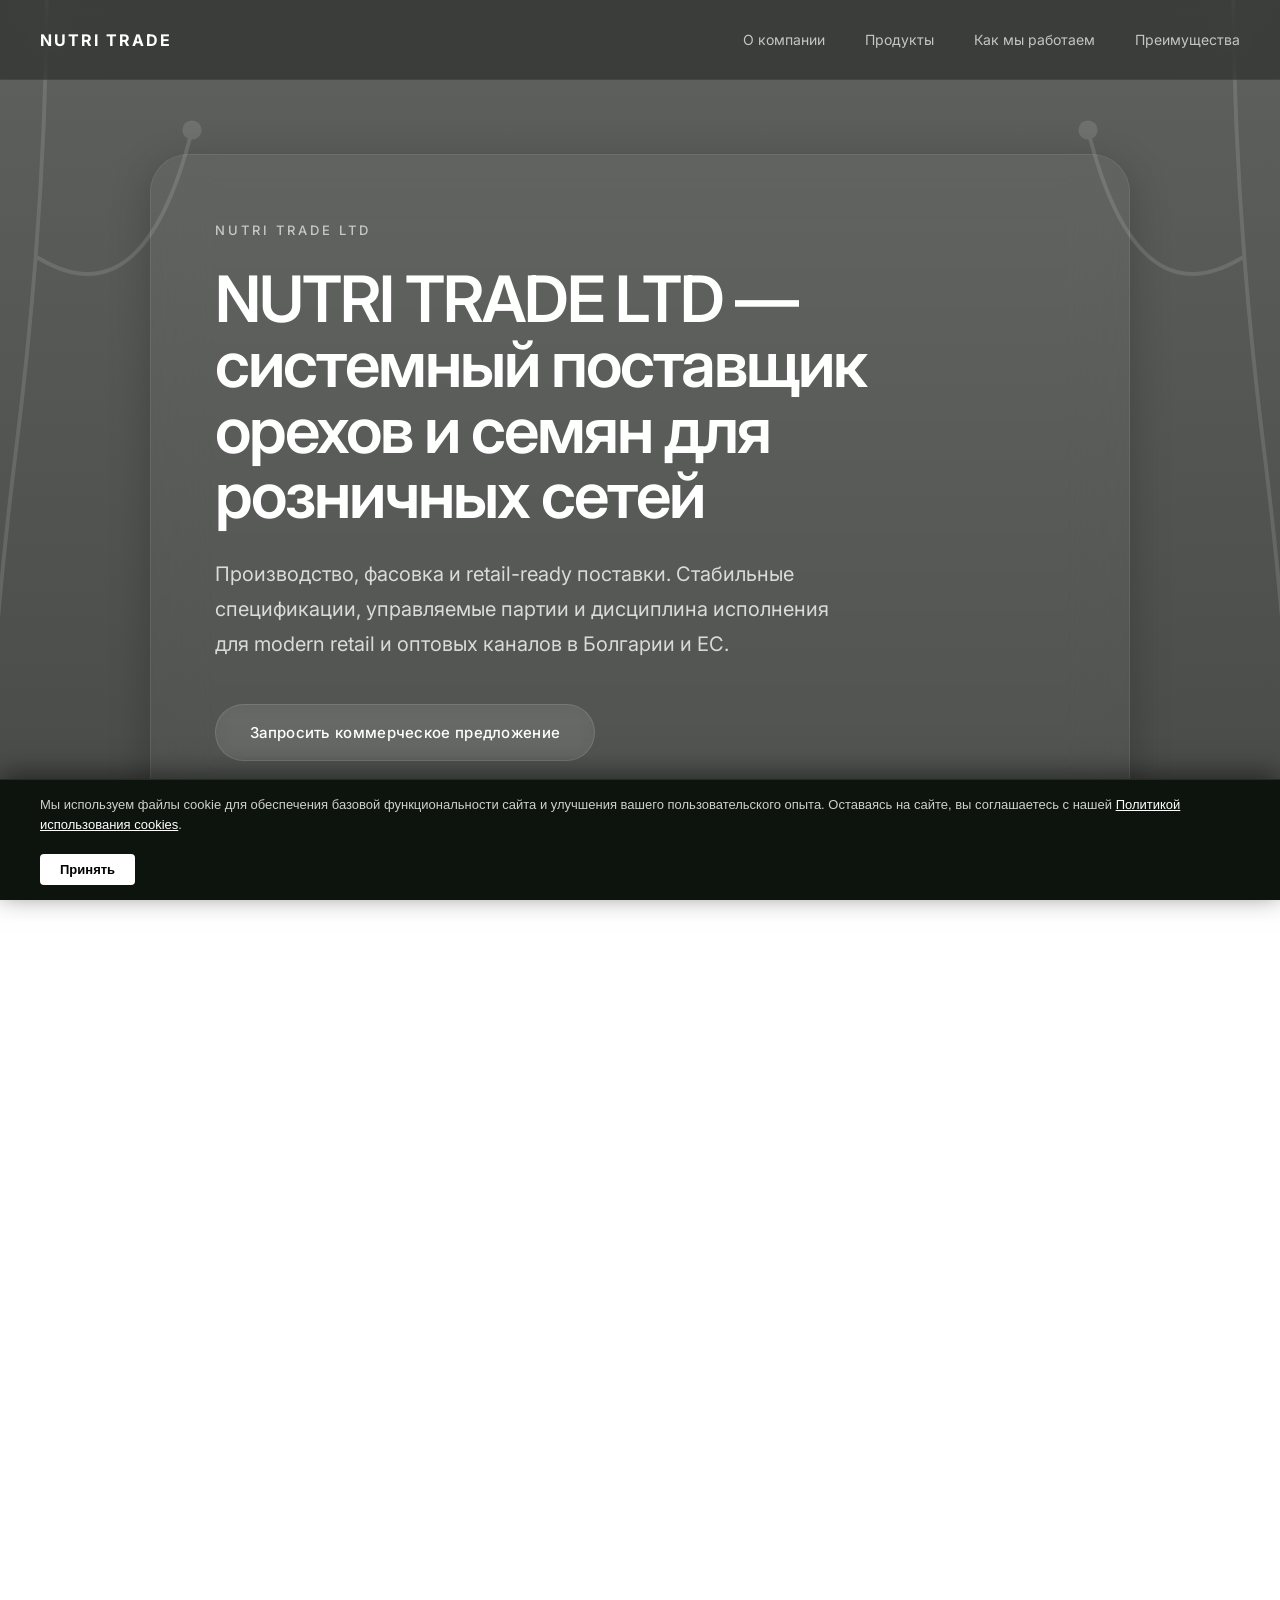
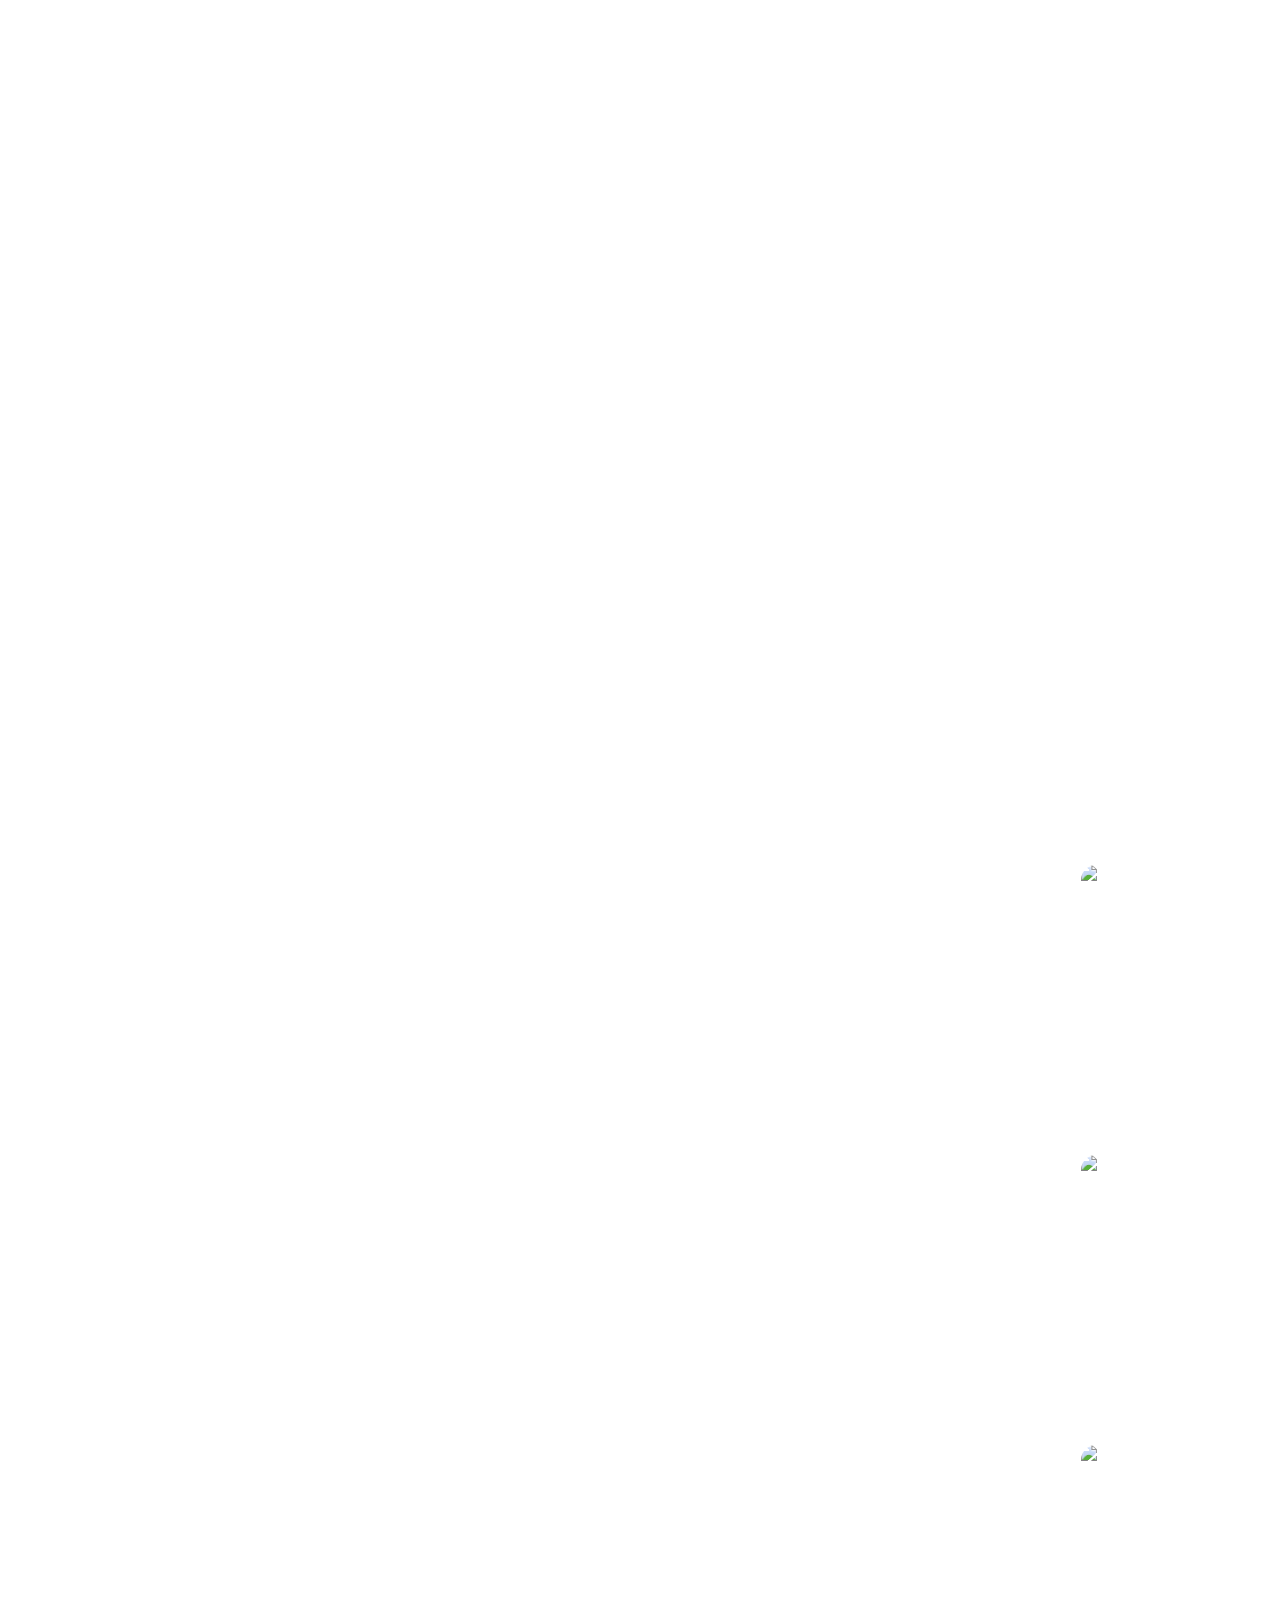
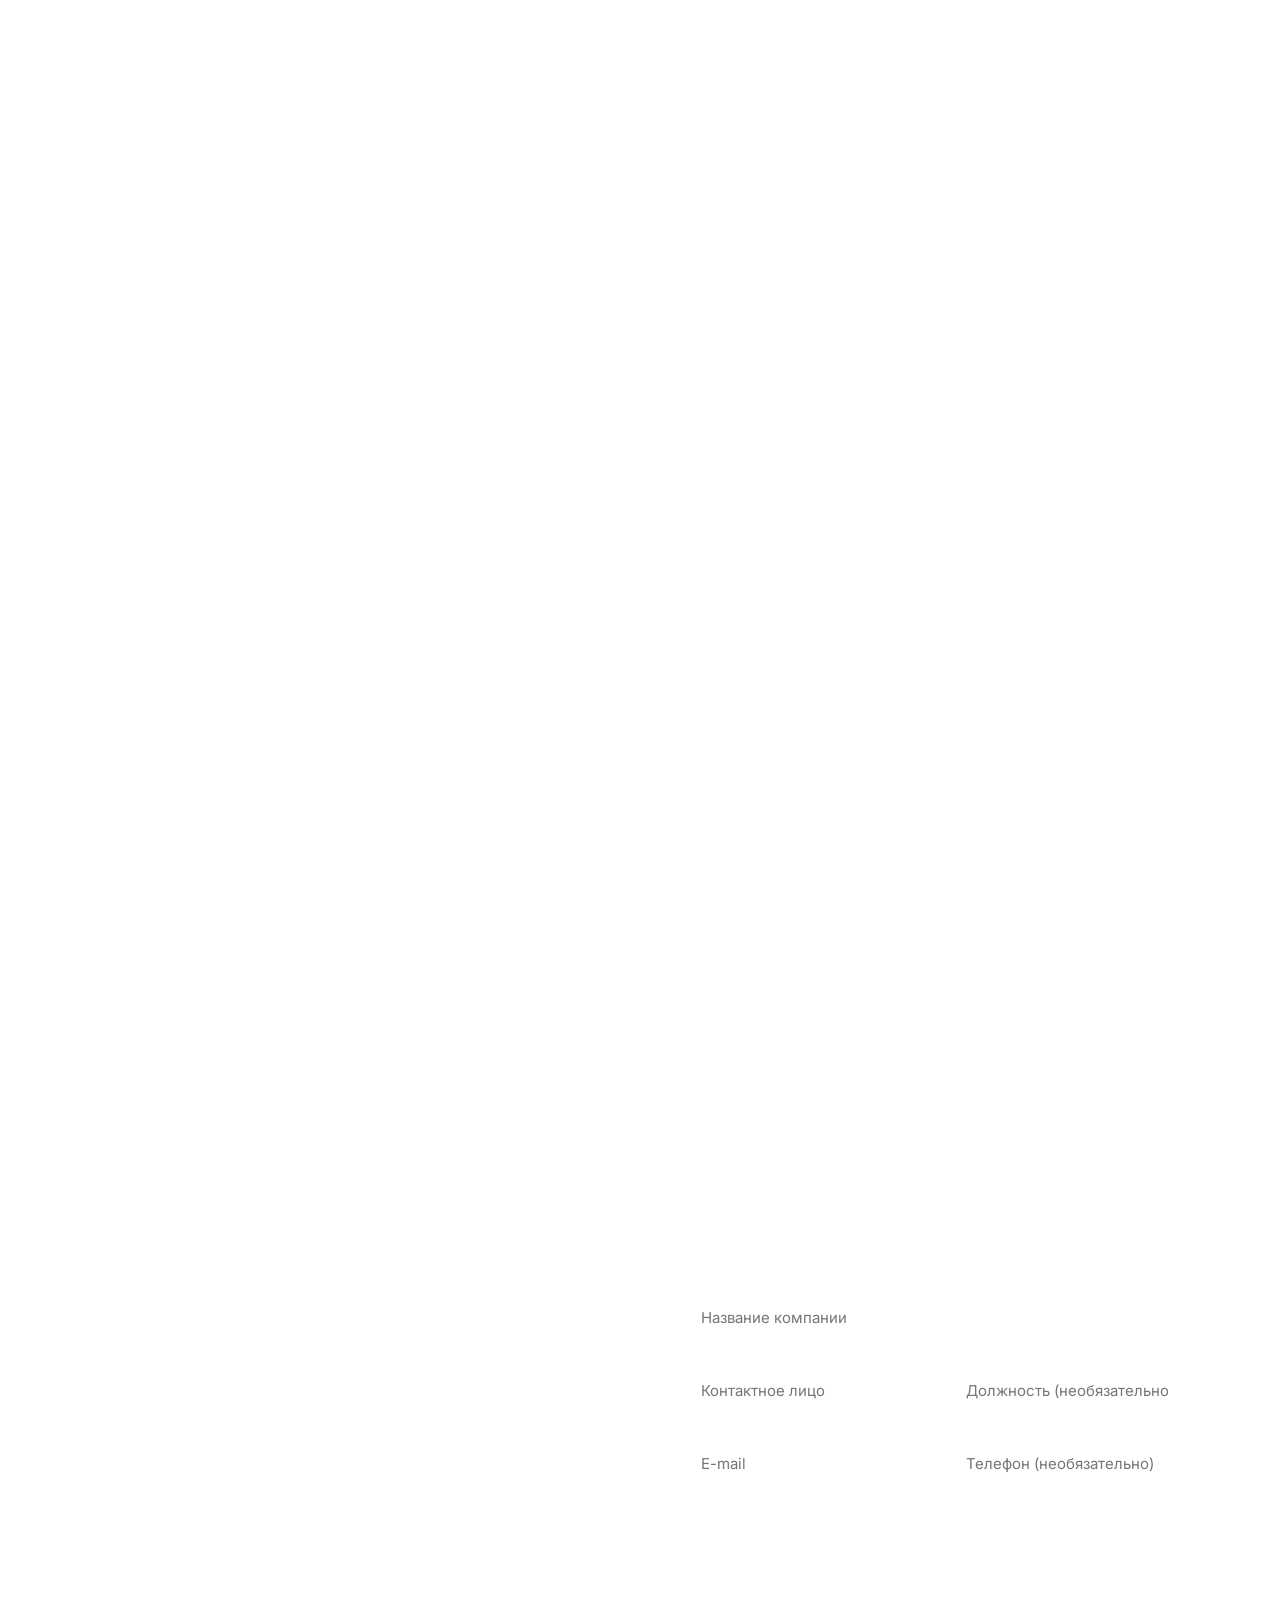
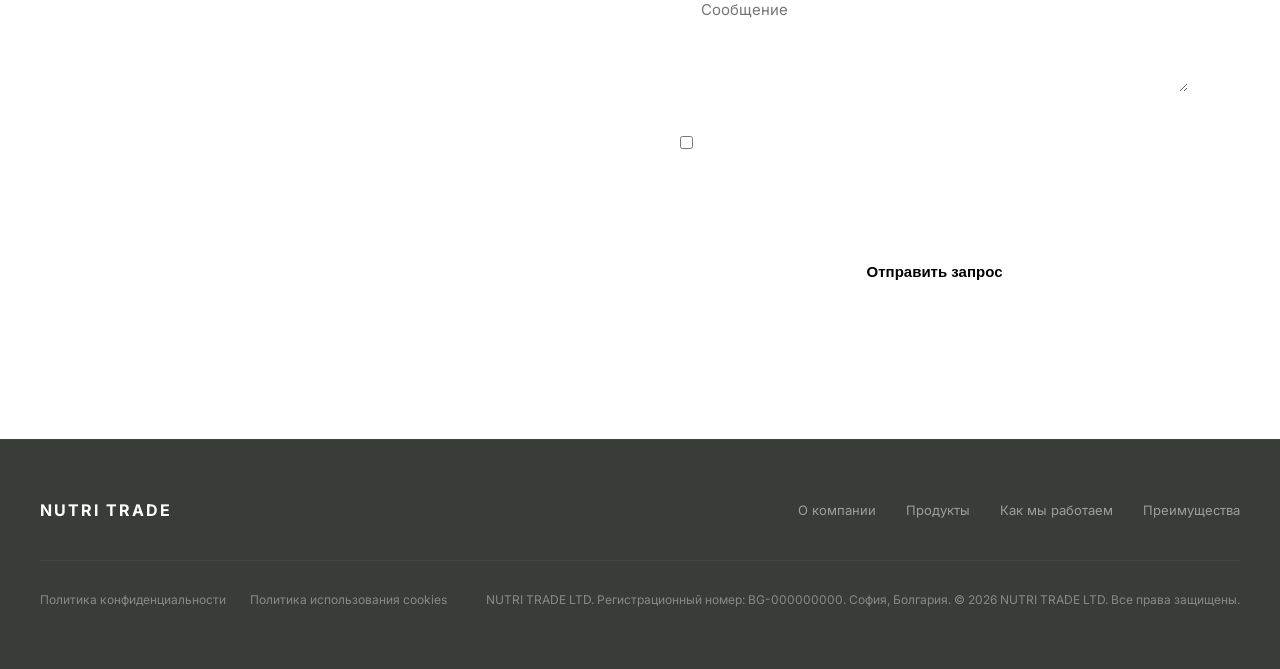
==== commit 1746f33c: "Добавлен интерактивный аккордеон и cookie-баннер" ====
--- a/index.html
+++ b/index.html
@@ -1,11 +1,13 @@
 <!DOCTYPE html>
 <html lang="ru">
+
 <head>
   <meta charset="UTF-8">
   <meta name="viewport" content="width=device-width, initial-scale=1.0">
   <title>NUTRI TRADE LTD</title>
   <link rel="stylesheet" href="style.css">
 </head>
+
 <body>
 
   <header class="main-header">
@@ -25,18 +27,24 @@
       <div class="glass-panel">
         <span class="hero-label">NUTRI TRADE LTD</span>
         <h1>NUTRI TRADE LTD — системный поставщик орехов и семян для розничных сетей</h1>
-        <p class="hero-description">Производство, фасовка и retail-ready поставки. Стабильные спецификации, управляемые партии и дисциплина исполнения для modern retail и оптовых каналов в Болгарии и ЕС.</p>
-        <a href="#contacts" class="hero-button" style="text-align: center; text-decoration: none; display: inline-block;">Запросить коммерческое предложение</a>
+        <p class="hero-description">Производство, фасовка и retail-ready поставки. Стабильные спецификации, управляемые
+          партии и дисциплина исполнения для modern retail и оптовых каналов в Болгарии и ЕС.</p>
+        <a href="#contacts" class="hero-button"
+          style="text-align: center; text-decoration: none; display: inline-block;">Запросить коммерческое
+          предложение</a>
       </div>
     </section>
 
     <section id="about" class="about">
       <div class="about-container">
         <span class="about-label">О КОМПАНИИ</span>
-        <h2 class="about-title">NUTRI TRADE LTD — болгарская B2B-компания, работающая в сегменте nuts & seeds с 2014 года.</h2>
+        <h2 class="about-title">NUTRI TRADE LTD — болгарская B2B-компания, работающая в сегменте nuts & seeds с 2014
+          года.</h2>
         <div class="about-text">
-          <p>Мы специализируемся на фасовке, подготовке и поставке орехов и семян в форматах, соответствующих требованиям современных розничных сетей.</p>
-          <p>Мы работаем не как спотовый трейдер, а как операционный партнер категории. Наша модель строится на трех принципах:</p>
+          <p>Мы специализируемся на фасовке, подготовке и поставке орехов и семян в форматах, соответствующих
+            требованиям современных розничных сетей.</p>
+          <p>Мы работаем не как спотовый трейдер, а как операционный партнер категории. Наша модель строится на трех
+            принципах:</p>
         </div>
         <div class="principles">
           <div class="principle">
@@ -62,28 +70,35 @@
           </div>
         </div>
         <div class="about-footer">
-          <p>Компания ориентирована на долгосрочное сотрудничество с розничными операторами, дистрибьюторами и корпоративными клиентами, которым важна системность и управляемость поставщика.</p>
-          <p>Наша цель — не просто поставлять продукт, а стать устойчивым поставщиком категории nuts & seeds для розничных сетей Болгарии и ЕС.</p>
+          <p>Компания ориентирована на долгосрочное сотрудничество с розничными операторами, дистрибьюторами и
+            корпоративными клиентами, которым важна системность и управляемость поставщика.</p>
+          <p>Наша цель — не просто поставлять продукт, а стать устойчивым поставщиком категории nuts & seeds для
+            розничных сетей Болгарии и ЕС.</p>
         </div>
       </div>
     </section>
 
     <section id="products" class="about-with-images">
       <div class="side-gallery left-gallery">
-        <div class="side-image-wrapper"><img src="https://i.pinimg.com/736x/41/07/f4/4107f4b997346288504368086fe5787e.jpg" alt="Product"></div>
-        <div class="side-image-wrapper"><img src="https://i.pinimg.com/736x/2b/35/a3/2b35a3c12fa46bfa6d5dc0084721e55c.jpg" alt="Product"></div>
-        <div class="side-image-wrapper"><img src="https://i.pinimg.com/736x/5d/20/ed/5d20ed44b436d05259170c17de82c818.jpg" alt="Product"></div>
+        <div class="side-image-wrapper"><img
+            src="https://i.pinimg.com/736x/41/07/f4/4107f4b997346288504368086fe5787e.jpg" alt="Product"></div>
+        <div class="side-image-wrapper"><img
+            src="https://i.pinimg.com/736x/2b/35/a3/2b35a3c12fa46bfa6d5dc0084721e55c.jpg" alt="Product"></div>
+        <div class="side-image-wrapper"><img
+            src="https://i.pinimg.com/736x/5d/20/ed/5d20ed44b436d05259170c17de82c818.jpg" alt="Product"></div>
       </div>
       <div class="about-container">
         <h2 class="about-title">Продукт и стандарты поставки</h2>
         <div class="about-text">
-          <p>Мы формируем ассортимент как структурированную категорию, способную закрывать разные ценовые сегменты и сценарии потребления.</p>
+          <p>Мы формируем ассортимент как структурированную категорию, способную закрывать разные ценовые сегменты и
+            сценарии потребления.</p>
         </div>
         <div class="principles">
           <div class="principle">
             <div class="block-body">
               <h3>Орехи</h3>
-              <p>Миндаль, кешью, фундук, фисташка, грецкий орех — в стабильной спецификации и согласованных калибрах.</p>
+              <p>Миндаль, кешью, фундук, фисташка, грецкий орех — в стабильной спецификации и согласованных калибрах.
+              </p>
             </div>
           </div>
           <div class="principle">
@@ -95,7 +110,8 @@
           <div class="principle">
             <div class="block-body">
               <h3>Миксы</h3>
-              <p>Классические, премиальные и функциональные комбинации, а также решения под индивидуальные требования сети.</p>
+              <p>Классические, премиальные и функциональные комбинации, а также решения под индивидуальные требования
+                сети.</p>
             </div>
           </div>
           <div class="principle">
@@ -107,7 +123,8 @@
                 <li>500 г – 1 кг — семейные упаковки.</li>
                 <li>1–5 кг — HoReCa и оптовые поставки.</li>
               </ul>
-              <p class="sub-text">Возможна разработка индивидуального веса и структуры упаковки под требования конкретной сети.</p>
+              <p class="sub-text">Возможна разработка индивидуального веса и структуры упаковки под требования
+                конкретной сети.</p>
             </div>
           </div>
           <div class="principle">
@@ -120,13 +137,15 @@
                 <li>подготовка упаковки по бренд-гайдлайнам;</li>
                 <li>регулярные поставки по согласованному графику.</li>
               </ul>
-              <p class="footer-statement">Private Label рассматривается как стратегическое направление долгосрочного сотрудничества.</p>
+              <p class="footer-statement">Private Label рассматривается как стратегическое направление долгосрочного
+                сотрудничества.</p>
             </div>
           </div>
           <div class="principle">
             <div class="block-body">
               <h3>Что отличает наш продукт</h3>
-              <p class="list-lead">В категории орехов и семян решает не только цена, но и контроль параметров. Мы работаем по фиксированным спецификациям, включая:</p>
+              <p class="list-lead">В категории орехов и семян решает не только цена, но и контроль параметров. Мы
+                работаем по фиксированным спецификациям, включая:</p>
               <ul class="clean-list icon-dash">
                 <li>калибр и целостность ядра;</li>
                 <li>допустимый уровень влажности;</li>
@@ -134,7 +153,8 @@
                 <li>стабильный органолептический профиль;</li>
                 <li>корректные весовые допуски при фасовке.</li>
               </ul>
-              <p class="sub-text">Каждая партия сопровождается маркировкой и идентификацией, что обеспечивает прослеживаемость и соответствие требованиям retail.</p>
+              <p class="sub-text">Каждая партия сопровождается маркировкой и идентификацией, что обеспечивает
+                прослеживаемость и соответствие требованиям retail.</p>
             </div>
           </div>
           <div class="principle">
@@ -146,15 +166,19 @@
                 <li>увеличенные форматы для семейного потребления;</li>
                 <li>оптовые партии для HoReCa и дистрибьюторов.</li>
               </ul>
-              <p class="sub-text">Упаковка адаптируется под требования клиента — от стандартных решений до индивидуальных форматов.</p>
+              <p class="sub-text">Упаковка адаптируется под требования клиента — от стандартных решений до
+                индивидуальных форматов.</p>
             </div>
           </div>
         </div>
       </div>
       <div class="side-gallery right-gallery">
-        <div class="side-image-wrapper"><img src="https://i.pinimg.com/736x/6f/4b/25/6f4b251cf238e83b33476d13d8d8c1b0.jpg" alt="Product"></div>
-        <div class="side-image-wrapper"><img src="https://i.pinimg.com/736x/94/e7/72/94e7726dc7855d75522d4743e9cf7b90.jpg" alt="Product"></div>
-        <div class="side-image-wrapper"><img src="https://i.pinimg.com/736x/4c/29/f6/4c29f63965912426379886164852e07c.jpg" alt="Product"></div>
+        <div class="side-image-wrapper"><img
+            src="https://i.pinimg.com/736x/6f/4b/25/6f4b251cf238e83b33476d13d8d8c1b0.jpg" alt="Product"></div>
+        <div class="side-image-wrapper"><img
+            src="https://i.pinimg.com/736x/94/e7/72/94e7726dc7855d75522d4743e9cf7b90.jpg" alt="Product"></div>
+        <div class="side-image-wrapper"><img
+            src="https://i.pinimg.com/736x/4c/29/f6/4c29f63965912426379886164852e07c.jpg" alt="Product"></div>
       </div>
     </section>
 
@@ -164,13 +188,18 @@
       <div class="about-container">
         <h2 class="about-title">Как мы работаем</h2>
         <div class="about-text">
-          <p>Работа с категорией nuts & seeds требует не только качественного продукта, но и чётко выстроенного операционного цикла. NUTRI TRADE выстраивает process поставки как управляемую систему — от спецификации до регулярного пополнения полки.</p>
-        </div>
-        <div class="principles">
-          <div class="principle">
-            <span>01</span>
-            <div class="block-body">
-              <h3>Анализ запроса и формирование задачи</h3>
+          <p>Работа с категорией nuts & seeds требует не только качественного продукта, но и чётко выстроенного
+            операционного цикла. NUTRI TRADE выстраивает процесс поставки как управляемую систему — от спецификации до
+            регулярного пополнения полки.</p>
+        </div>
+
+        <div class="accordion-container">
+          <div class="accordion-item">
+            <button class="accordion-header">
+              <span>01. Анализ запроса и формирование задачи</span>
+              <span class="accordion-icon">+</span>
+            </button>
+            <div class="accordion-content">
               <p class="list-lead">На первом этапе мы определяем:</p>
               <ul class="clean-list icon-dash">
                 <li>формат сотрудничества: сеть, дистрибьютор, HoReCa, private label;</li>
@@ -178,13 +207,17 @@
                 <li>формат упаковки и ценовой сегмент;</li>
                 <li>требования к маркировке и документации.</li>
               </ul>
-              <p class="sub-text">Если речь идет о retail, мы учитываем планограмму, SKU-архитектуру и сезонность категории.</p>
-            </div>
-          </div>
-          <div class="principle">
-            <span>02</span>
-            <div class="block-body">
-              <h3>Спецификация и согласование параметров</h3>
+              <p class="sub-text">Если речь идет о retail, мы учитываем планограмму, SKU-архитектуру и сезонность
+                категории.</p>
+            </div>
+          </div>
+
+          <div class="accordion-item">
+            <button class="accordion-header">
+              <span>02. Спецификация и согласование параметров</span>
+              <span class="accordion-icon">+</span>
+            </button>
+            <div class="accordion-content">
               <p class="list-lead">Каждая позиция фиксируется в виде согласованной спецификации:</p>
               <ul class="clean-list icon-dash">
                 <li>калибр и допустимые отклонения;</li>
@@ -195,35 +228,56 @@
               </ul>
             </div>
           </div>
-          <div class="principle">
-            <span>03</span>
-            <div class="block-body">
-              <h3>Подготовка коммерческого предложения</h3>
-              <p>Коммерческое предложение формируется на основе согласованной спецификации, планируемого объема, логистической схемы поставки и условий оплаты. Для сетей дополнительно учитываются промо-планы и возможные пиковые объемы.</p>
-            </div>
-          </div>
-          <div class="principle">
-            <span>04</span>
-            <div class="block-body">
-              <h3>Производственная и упаковочная подготовка</h3>
-              <p>Перед запуском регулярных поставок мы подтверждаем стабильность сырьевой базы, резервируем упаковочные материалы, планируем производственную загрузку и формируем график отгрузок. В случае private label проводится отдельное согласование макетов и утверждение образцов.</p>
-            </div>
-          </div>
-          <div class="principle">
-            <span>05</span>
-            <div class="block-body">
-              <h3>Регулярные поставки и контроль исполнения</h3>
-              <p>Поставки осуществляются в соответствии с согласованным графиком. Контроль включает проверку соответствия спецификации, корректность маркировки, соблюдение сроков годности и документальное сопровождение.</p>
-            </div>
-          </div>
-          <div class="principle">
-            <span>06</span>
-            <div class="block-body">
-              <h3>Сопровождение и развитие сотрудничества</h3>
-              <p>После запуска поставок мы адаптируем ассортимент при необходимости, готовим продукт к промо-периодам и расширяем линейку по результатам продаж. Наша задача — долгосрочное присутствие продукта в категории.</p>
-            </div>
-          </div>
-        </div>
+
+          <div class="accordion-item">
+            <button class="accordion-header">
+              <span>03. Подготовка коммерческого предложения</span>
+              <span class="accordion-icon">+</span>
+            </button>
+            <div class="accordion-content">
+              <p>Коммерческое предложение формируется на основе согласованной спецификации, планируемого объема,
+                логистической схемы поставки и условий оплаты. Для сетей дополнительно учитываются промо-планы и
+                возможные пиковые объемы.</p>
+            </div>
+          </div>
+
+          <div class="accordion-item">
+            <button class="accordion-header">
+              <span>04. Производственная и упаковочная подготовка</span>
+              <span class="accordion-icon">+</span>
+            </button>
+            <div class="accordion-content">
+              <p>Перед запуском регулярных поставок мы подтверждаем стабильность сырьевой базы, резервируем упаковочные
+                материалы, планируем производственную загрузку и формируем график отгрузок. В случае private label
+                проводится отдельное согласование макетов и утверждение образцов.</p>
+            </div>
+          </div>
+
+          <div class="accordion-item">
+            <button class="accordion-header">
+              <span>05. Регулярные поставки и контроль исполнения</span>
+              <span class="accordion-icon">+</span>
+            </button>
+            <div class="accordion-content">
+              <p>Поставки осуществляются в соответствии с согласованным графиком. Контроль включает проверку
+                соответствия спецификации, корректность маркировки, соблюдение сроков годности и документальное
+                сопровождение.</p>
+            </div>
+          </div>
+
+          <div class="accordion-item">
+            <button class="accordion-header">
+              <span>06. Сопровождение и развитие сотрудничества</span>
+              <span class="accordion-icon">+</span>
+            </button>
+            <div class="accordion-content">
+              <p>После запуска поставок мы адаптируем ассортимент при необходимости, готовим продукт к промо-периодам и
+                расширяем линейку по результатам продаж. Наша задача — долгосрочное присутствие продукта в категории.
+              </p>
+            </div>
+          </div>
+        </div>
+
       </div>
     </section>
 
@@ -296,8 +350,10 @@
             </div>
           </div>
           <div class="contact-form-block">
-            <p class="form-instruction">Запрос коммерческого предложения. Пожалуйста, укажите детали вашего запроса. Мы свяжемся с вами в рабочее время.</p>
-            <div id="form-success-msg" style="display: none; background: #e8f5e9; color: #2e7d32; padding: 15px; border-radius: 8px; margin-bottom: 20px; border: 1px solid #c8e6c9; font-weight: 500;">
+            <p class="form-instruction">Запрос коммерческого предложения. Пожалуйста, укажите детали вашего запроса. Мы
+              свяжемся с вами в рабочее время.</p>
+            <div id="form-success-msg"
+              style="display: none; background: #e8f5e9; color: #2e7d32; padding: 15px; border-radius: 8px; margin-bottom: 20px; border: 1px solid #c8e6c9; font-weight: 500;">
               ✓ Спасибо! Ваш запрос успешно отправлен. Мы свяжемся с вами в рабочее время.
             </div>
             <form class="custom-b2b-form" id="b2b-contact-form" novalidate>
@@ -327,8 +383,12 @@
               <div class="input-group-full checkbox-wrapper" style="margin: 15px 0;">
                 <label style="display: flex; align-items: flex-start; gap: 10px; cursor: pointer;">
                   <input type="checkbox" id="privacy_agreement" style="margin-top: 4px;">
-                  <span class="form-privacy-disclaimer" style="margin: 0; font-size: 12px; line-height: 1.4; color: rgba(255, 255, 255, 0.5);">
-                    Я подтверждаю, что ознакомлен(а) с <a href="javascript:void(0)" onclick="openLegalModal('privacy')" style="color: #ffffff; text-decoration: underline;">Политикой конфиденциальности</a> NUTRI TRADE LTD и даю согласие на обработку моих персональных данных компанией NUTRI TRADE LTD с целью обработки данного запроса и осуществления последующей деловой коммуникации.
+                  <span class="form-privacy-disclaimer"
+                    style="margin: 0; font-size: 12px; line-height: 1.4; color: rgba(255, 255, 255, 0.5);">
+                    Я подтверждаю, что ознакомлен(а) с <a href="javascript:void(0)" onclick="openLegalModal('privacy')"
+                      style="color: #ffffff; text-decoration: underline;">Политикой конфиденциальности</a> NUTRI TRADE
+                    LTD и даю согласие на обработку моих персональных данных компанией NUTRI TRADE LTD с целью обработки
+                    данного запроса и осуществления последующей деловой коммуникации.
                   </span>
                 </label>
               </div>
@@ -357,7 +417,8 @@
           <a href="javascript:void(0)" onclick="openLegalModal('cookies')">Политика использования cookies</a>
         </div>
         <div class="footer-copyright-text">
-          <p>NUTRI TRADE LTD. Регистрационный номер: BG-000000000. София, Болгария. © 2026 NUTRI TRADE LTD. Все права защищены.</p>
+          <p>NUTRI TRADE LTD. Регистрационный номер: BG-000000000. София, Болгария. © 2026 NUTRI TRADE LTD. Все права
+            защищены.</p>
         </div>
       </div>
     </div>
@@ -367,35 +428,46 @@
     <div class="legal-modal-content">
       <span class="legal-modal-close" onclick="closeLegalModal('privacy')">&times;</span>
       <h2>Политика конфиденциальности</h2>
-      <p>Администратор персональных данных: NUTRI TRADE LTD. Регистрационный номер: BG-000000000. VAT: BG000000000. Адрес: Болгария, г. София. E-mail: privacy@nutritrade.example. Компания действует в качестве администратора персональных данных в соответствии с Регламентом ЕС 2016/679 (GDPR).</p>
+      <p>Администратор персональных данных: NUTRI TRADE LTD. Регистрационный номер: BG-000000000. VAT: BG000000000.
+        Адрес: Болгария, г. София. E-mail: privacy@nutritrade.example. Компания действует в качестве администратора
+        персональных данных в соответствии с Регламентом ЕС 2016/679 (GDPR).</p>
       <h3>Какие данные мы обрабатываем</h3>
-      <p>1. Данные через форму запроса: имя и фамилия, должность, название компании, e-mail, телефон, содержание сообщения.</p>
+      <p>1. Данные через форму запроса: имя и фамилия, должность, название компании, e-mail, телефон, содержание
+        сообщения.</p>
       <p>2. Данные при деловой коммуникации: контактные данные представителей, информация для КП, договорные данные.</p>
       <p>3. Технические данные: IP-адрес, данные о браузере, cookies.</p>
       <h3>Цели обработки и основания</h3>
-      <p>Обработка запросов, подготовка договоров, выполнение преддоговорных мер, бухгалтерский учет, защита интересов компании, безопасность сайта. Основания: Статьи 6(1)(b), 6(1)(c), 6(1)(f), 6(1)(a) GDPR.</p>
+      <p>Обработка запросов, подготовка договоров, выполнение преддоговорных мер, бухгалтерский учет, защита интересов
+        компании, безопасность сайта. Основания: Статьи 6(1)(b), 6(1)(c), 6(1)(f), 6(1)(a) GDPR.</p>
       <h3>Срок хранения и передача</h3>
-      <p>Данные хранятся в течение срока деловых отношений или в течение срока, предусмотренного законодательством Болгарии. Могут передаваться консультантам, IT-поставщикам, госорганам. Данные не передаются за пределы ЕС без гарантий.</p>
+      <p>Данные хранятся в течение срока деловых отношений или в течение срока, предусмотренного законодательством
+        Болгарии. Могут передаваться консультантам, IT-поставщикам, госорганам. Данные не передаются за пределы ЕС без
+        гарантий.</p>
       <h3>Права субъектов</h3>
-      <p>Доступ, исправление, удаление, ограничение, переносимость, возражение, отзыв согласия, жалоба в Комиссию по защите личных данных Республики Болгария (www.cpdp.bg).</p>
+      <p>Доступ, исправление, удаление, ограничение, переносимость, возражение, отзыв согласия, жалоба в Комиссию по
+        защите личных данных Республики Болгария (www.cpdp.bg).</p>
     </div>
   </div>
 
-  <div id="modal-cookies" class="legal-modal">
-    <div class="legal-modal-content">
-      <span class="legal-modal-close" onclick="closeLegalModal('cookies')">&times;</span>
-      <h2>Политика использования cookies</h2>
-      <h3>Что такое cookies</h3>
-      <p>Небольшие текстовые файлы, которые сохраняются на устройстве при посещении веб-сайта.</p>
-      <h3>Какие cookies мы используем</h3>
-      <p>1. Обязательные технические: необходимы для работы сайта.</p>
-      <p>2. Аналитические: Google Analytics (только после согласия).</p>
-      <p>3. Маркетинговые: для персонализации рекламы (только после согласия).</p>
-      <h3>Управление и контакты</h3>
-      <p>Правовое основание: Статья 6(1)(a) GDPR, директива ePrivacy. Управлять cookies можно через cookie-баннер при первом посещении или настройки браузера. Срок хранения: сессионные (до закрытия браузера) и постоянные (до истечения срока). По вопросам: privacy@nutritrade.example.</p>
+  <div id="cookie-notice-banner"
+    style="position: fixed; bottom: -150px; left: 0; width: 100%; background: #0d130d; border-top: 1px solid rgba(255, 255, 255, 0.1); box-shadow: 0 -5px 25px rgba(0, 0, 0, 0.5); z-index: 99999; padding: 15px 20px; transition: bottom 0.4s ease;">
+    <div
+      style="max-width: 1200px; margin: 0 auto; display: flex; justify-content: space-between; align-items: center; gap: 20px; flex-wrap: wrap;">
+      <p
+        style="margin: 0; color: rgba(255, 255, 255, 0.8); font-size: 13px; line-height: 1.5; font-family: sans-serif;">
+        Мы используем файлы cookie для обеспечения базовой функциональности сайта и улучшения вашего пользовательского
+        опыта. Оставаясь на сайте, вы соглашаетесь с нашей
+        <a href="javascript:void(0)" onclick="openLegalModal('cookies')"
+          style="color: #ffffff; text-decoration: underline;">Политикой использования cookies</a>.
+      </p>
+      <button id="accept-cookie-btn" type="button"
+        style="background: #ffffff; color: #000000; border: none; padding: 8px 20px; border-radius: 4px; font-size: 13px; font-weight: 600; cursor: pointer; white-space: nowrap; transition: opacity 0.2s ease;">
+        Принять
+      </button>
     </div>
   </div>
 
   <script src="script.js"></script>
 </body>
+
 </html>
--- a/style.css
+++ b/style.css
@@ -341,6 +341,146 @@
 
 .workflow-section {
     position: relative;
+}
+
+/* --- СТИЛИ ДЛЯ АККОРДЕОНА --- */
+.accordion-container {
+    display: flex;
+    flex-direction: column;
+    gap: 15px;
+    margin-top: 30px;
+    width: 100%;
+}
+
+.accordion-item {
+    background: rgba(255, 255, 255, 0.03);
+    border: 1px solid rgba(255, 255, 255, 0.08);
+    border-radius: 8px;
+    overflow: hidden;
+    transition: background 0.3s ease;
+}
+
+.accordion-item:hover {
+    background: rgba(255, 255, 255, 0.05);
+}
+
+.accordion-header {
+    width: 100%;
+    padding: 20px;
+    background: transparent;
+    border: none;
+    color: #ffffff;
+    font-size: 18px;
+    font-weight: 500;
+    text-align: left;
+    display: flex;
+    justify-content: space-between;
+    align-items: center;
+    cursor: pointer;
+    outline: none;
+}
+
+.accordion-icon {
+    font-size: 22px;
+    color: rgba(255, 255, 255, 0.6);
+    transition: transform 0.3s ease;
+}
+
+.accordion-content {
+    max-height: 0;
+    overflow: hidden;
+    padding: 0 20px;
+    opacity: 0;
+    transition: max-height 0.3s ease, padding 0.3s ease, opacity 0.3s ease;
+    border-top: 1px solid transparent;
+    color: rgba(255, 255, 255, 0.7);
+    font-size: 15px;
+    line-height: 1.6;
+}
+
+/* Активное состояние открытого аккордеона */
+.accordion-item.active {
+    background: rgba(255, 255, 255, 0.06);
+    border-color: rgba(255, 255, 255, 0.15);
+}
+
+.accordion-item.active .accordion-content {
+    max-height: 1000px; /* Достаточное значение для раскрытия текста */
+    padding: 0 20px 20px 20px;
+    opacity: 1;
+    border-top: 1px solid rgba(255, 255, 255, 0.1);
+}
+
+.accordion-item.active .accordion-icon {
+    transform: rotate(45deg);
+}
+
+
+.cookie-banner-box {
+    position: fixed;
+    bottom: -100px; 
+    left: 0;
+    width: 100%;
+    background: #0d130d;
+    border-top: 1px solid rgba(255, 255, 255, 0.1);
+    box-shadow: 0 -5px 25px rgba(0, 0, 0, 0.5);
+    z-index: 2000;
+    padding: 15px 20px;
+    transition: bottom 0.4s cubic-bezier(0.25, 0.46, 0.45, 0.94);
+}
+
+.cookie-banner-box.visible {
+    bottom: 0;
+}
+
+.cookie-banner-content {
+    max-width: 1200px;
+    margin: 0 auto;
+    display: flex;
+    justify-content: space-between;
+    align-items: center;
+    gap: 20px;
+}
+
+.cookie-banner-content p {
+    margin: 0;
+    color: rgba(255, 255, 255, 0.8);
+    font-size: 13px;
+    line-height: 1.5;
+}
+
+.cookie-banner-content a {
+    color: #ffffff;
+    text-decoration: underline;
+}
+
+.cookie-accept-btn {
+    background: #ffffff;
+    color: #000000;
+    border: none;
+    padding: 8px 20px;
+    border-radius: 4px;
+    font-size: 13px;
+    font-weight: 600;
+    cursor: pointer;
+    white-space: nowrap;
+    transition: opacity 0.2s ease;
+}
+
+.cookie-accept-btn:hover {
+    opacity: 0.9;
+}
+
+@media (max-width: 768px) {
+    .cookie-banner-content {
+        flex-direction: column;
+        align-items: flex-start;
+        gap: 12px;
+    }
+    .cookie-accept-btn {
+        width: 100%;
+        text-align: center;
+    }
 }
 
 .block-decor {
